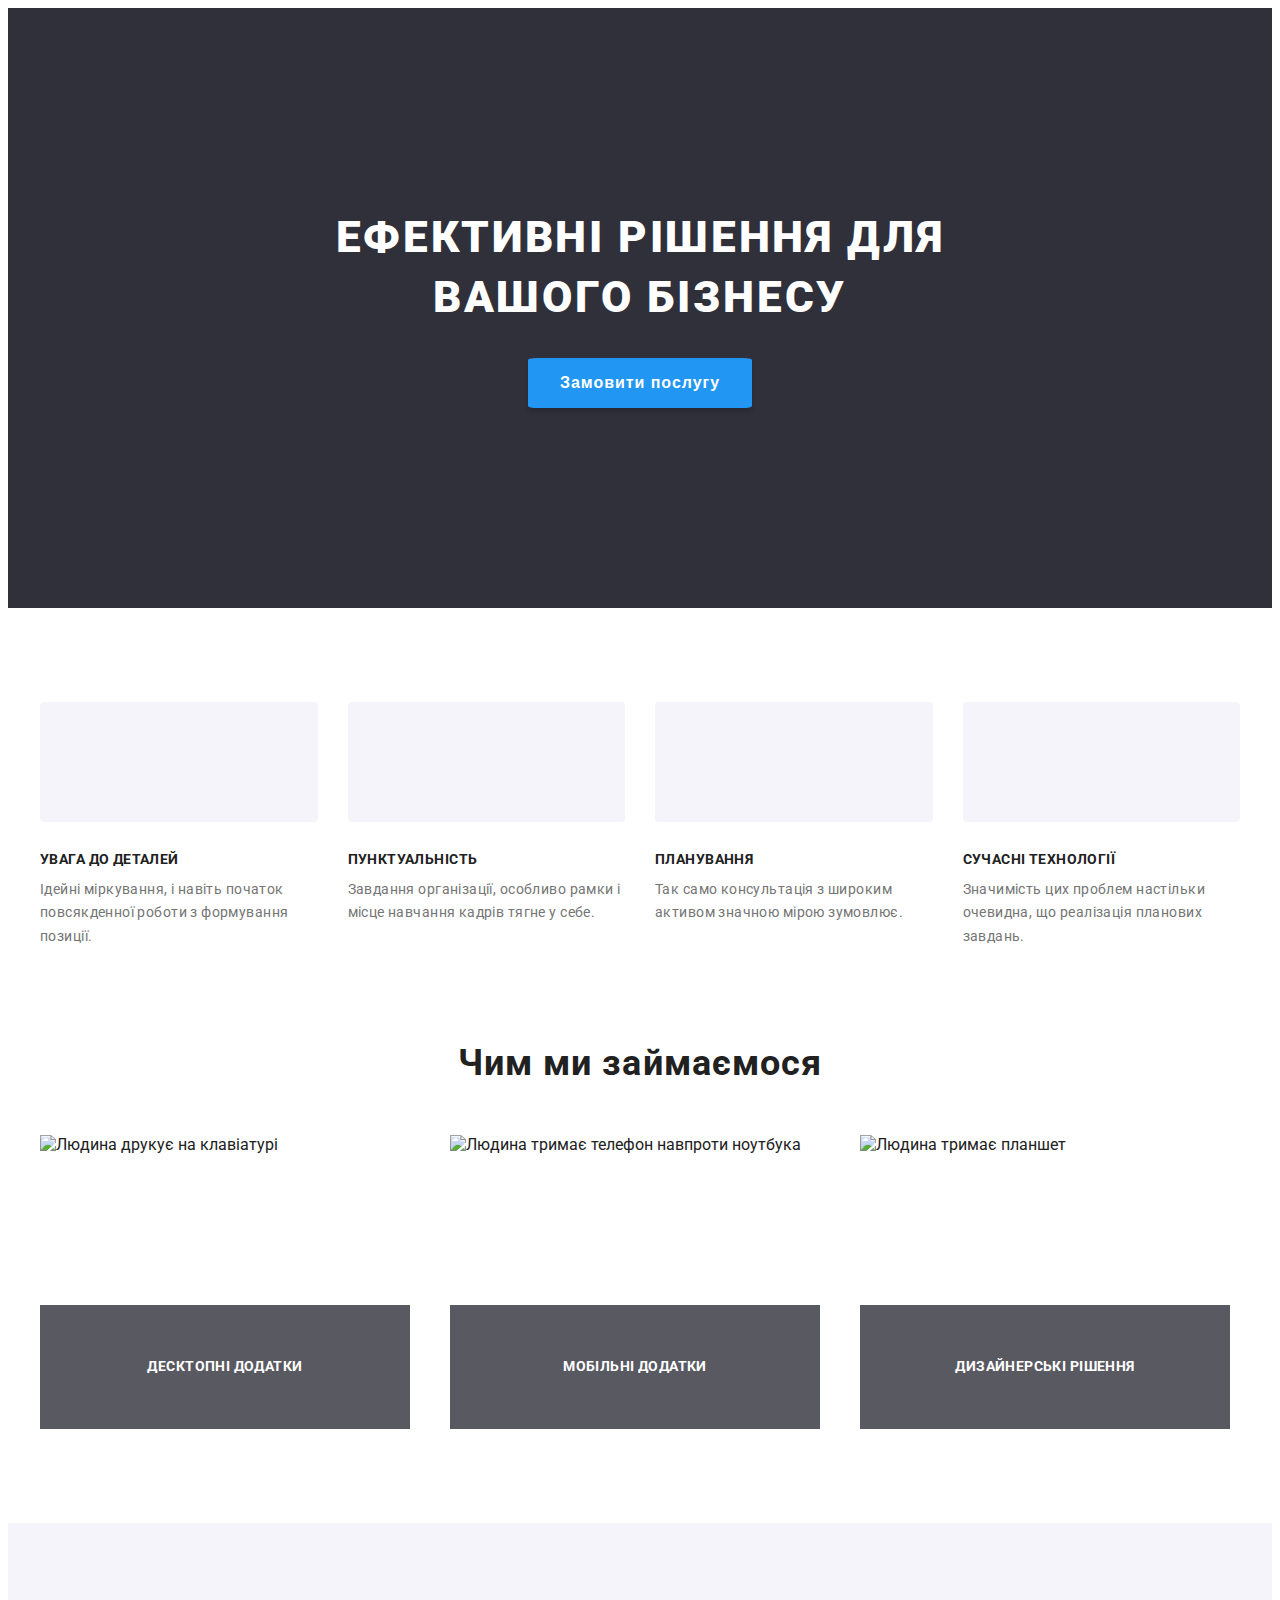
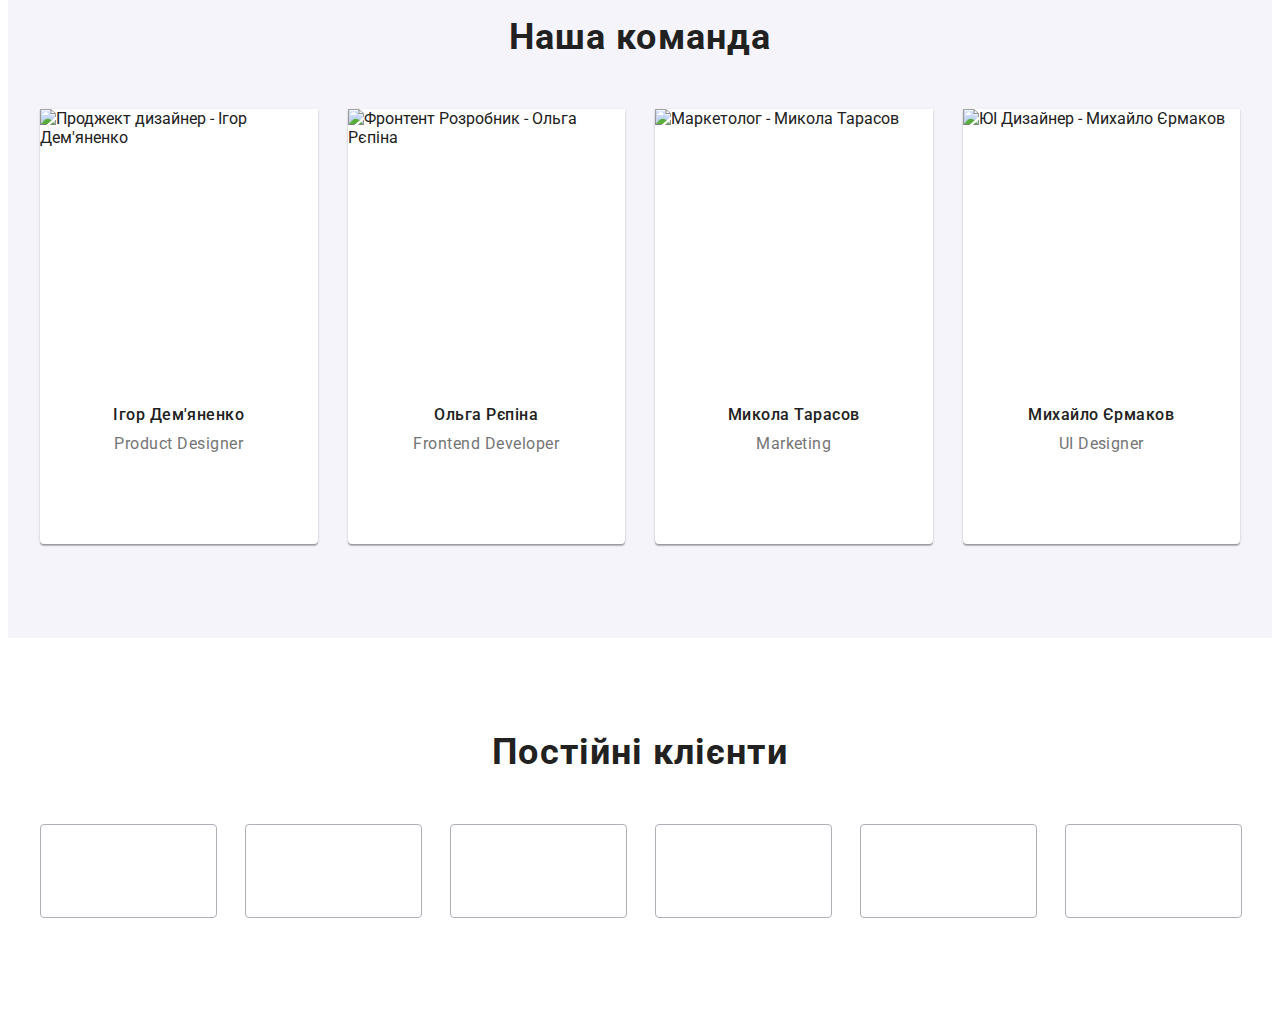
==== index.html @ afdb53a3 "Адаптована головна секція та фонове зображення" ====
<!DOCTYPE html>
<html lang="uk">
  <head>
    <meta charset="UTF-8" />
    <meta http-equiv="X-UA-Compatible" content="IE=edge" />
    <meta name="viewport" content="width=device-width, initial-scale=1.0" />
    <title>WebStudio</title>
    <link
      rel="stylesheet"
      href="https://cdnjs.cloudflare.com/ajax/libs/modern-normalize/1.1.0/modern-normalize.min.css"
      integrity="sha512-wpPYUAdjBVSE4KJnH1VR1HeZfpl1ub8YT/NKx4PuQ5NmX2tKuGu6U/JRp5y+Y8XG2tV+wKQpNHVUX03MfMFn9Q=="
      crossorigin="anonymous"
      referrerpolicy="no-referrer"
    />
    <link rel="preconnect" href="https://fonts.googleapis.com" />
    <link rel="preconnect" href="https://fonts.gstatic.com" crossorigin />
    <link
      href="https://fonts.googleapis.com/css2?family=Raleway:wght@700&family=Roboto:wght@400;500;700;900&display=swap"
      rel="stylesheet"
    />
    <meta name="viewport" content="width=device-width, initial-scale=1.0" />
    <link rel="stylesheet" href="./css/main.min.css" />
  </head>
  <body>
    <!-- <header class="header">
      <div class="container header__container">
        <nav class="navigation">
          <a class="logo navigation__logo link" href="./index.html" lang="en"
            >Web<span lang="en">Studio</span></a
          >
          <ul class="menu list">
            <li class="menu__item">
              <a class="menu__link link menu__link--current" href="./index.html"
                >Студія</a
              >
            </li>
            <li class="menu__item">
              <a class="menu__link link" href="./portfolio.html">Портфоліо</a>
            </li>
            <li class="menu__item">
              <a class="menu__link link" href="#">Контакти</a>
            </li>
          </ul>
        </nav>
        <div class="header__container-contact" style="margin-left: auto">
          <ul class="contact list">
            <li class="contact__item">
              <a class="contact__link link" href="mailto:info@devstudio.com">
                <svg class="contact__icon" width="16" height="12">
                  <use href="./images/symbol-defs.svg#icon-mailto"></use>
                </svg>
                info@devstudio.com</a
              >
            </li>
            <li class="contact__item item">
              <a class="contact__link link" href="tel:+380961111111">
                <svg class="contact__icon" width="10" height="16">
                  <use href="./images/symbol-defs.svg#icon-phone"></use>
                </svg>
                +38 096 111 11 11</a
              >
            </li>
          </ul>
        </div>
      </div>
    </header> -->
    <main>
      <section class="top-section">
        <div class="top-section__container container">
          <h1 class="top-section__title">
            Ефективні рішення для вашого бізнесу
          </h1>
          <button class="top-section__btn btn" type="button" data-modal-open>
            Замовити послугу
          </button>
        </div>
      </section>
      <section class="features section">
        <div class="container features__container">
          <h2 class="features-section__title visually-hidden">Особливості</h2>
          <ul class="features__list list">
            <li class="features__item">
              <div class="features__icon-container">
                <svg class="features__icon" width="70" height="70">
                  <use href="./images/symbol-defs.svg#icon-antenna"></use>
                </svg>
              </div>
              <h3 class="features__title">Увага до деталей</h3>
              <p class="features__text">
                Ідейні міркування, і навіть початок повсякденної роботи з
                формування позиції.
              </p>
            </li>
            <li class="features__item">
              <div class="features__icon-container">
                <svg class="features__icon" width="70" height="70">
                  <use href="./images/symbol-defs.svg#icon-clock"></use>
                </svg>
              </div>
              <h3 class="features__title">Пунктуальність</h3>
              <p class="features__text">
                Завдання організації, особливо рамки і місце навчання кадрів
                тягне у себе.
              </p>
            </li>
            <li class="features__item">
              <div class="features__icon-container">
                <svg class="features__icon" width="70" height="70">
                  <use href="./images/symbol-defs.svg#icon-diagram"></use>
                </svg>
              </div>
              <h3 class="features__title">Планування</h3>
              <p class="features__text">
                Так само консультація з широким активом значною мірою зумовлює.
              </p>
            </li>
            <li class="features__item">
              <div class="features__icon-container">
                <svg class="features__icon" width="70" height="70">
                  <use href="./images/symbol-defs.svg#icon-astronaut"></use>
                </svg>
              </div>
              <h3 class="features__title">Сучасні технології</h3>
              <p class="features__text">
                Значимість цих проблем настільки очевидна, що реалізація
                планових завдань.
              </p>
            </li>
          </ul>
        </div>
      </section>
      <section class="direction section direction--no-top-padding">
        <div class="container direction__container">
          <h2 class="sections-title direction__title">Чим ми займаємося</h2>
          <ul class="direction__list list">
            <li class="direction__item">
              <img
                class="direction__image"
                src="./images/work/keyboard.jpg"
                alt="Людина друкує на клавіатурі"
                width="370"
                height="294"
              />
              <div class="direction__image-container">
                <p class="direction__image-title">Десктопні додатки</p>
              </div>
            </li>
            <li class="direction__item">
              <img
                class="direction__image"
                src="./images/work/phone.jpg"
                alt="Людина тримає телефон навпроти ноутбука"
                width="370"
                height="294"
              />
              <div class="direction__image-container">
                <p class="direction__image-title">Мобільні додатки</p>
              </div>
            </li>
            <li class="direction__item">
              <img
                class="direction__image"
                src="./images/work/tablet.jpg"
                alt="Людина тримає планшет"
                width="370"
                height="294"
              />
              <div class="direction__image-container">
                <p class="direction__image-title">Дизайнерські рішення</p>
              </div>
            </li>
          </ul>
        </div>
      </section>
      <section class="team section">
        <div class="container team__container">
          <h2 class="sections-title team__title">Наша команда</h2>
          <ul class="team__list list">
            <li class="team__item">
              <img
                class="team__image"
                src="./images/out-team/product-designer.jpg"
                alt="Проджект дизайнер - Ігор Дем'яненко"
                width="270"
                height="260"
              />
              <div class="team-contant">
                <h3 class="team-contant__title">Ігор Дем'яненко</h3>
                <p class="team-contant__text">
                  <span lang="en">Product Designer</span>
                </p>
                <div class="social">
                  <ul class="social__list">
                    <li class="social__item">
                      <a class="social__link social__link--fill-white" href="">
                        <svg class="social__icon" width="20" height="20">
                          <use
                            href="./images/symbol-defs.svg#icon-instagram"
                          ></use>
                        </svg>
                      </a>
                    </li>
                    <li class="social__item">
                      <a class="social__link social__link--fill-white" href="">
                        <svg class="social__icon" width="20" height="20">
                          <use
                            href="./images/symbol-defs.svg#icon-twitter"
                          ></use>
                        </svg>
                      </a>
                    </li>
                    <li class="social__item">
                      <a class="social__link social__link--fill-white" href="">
                        <svg class="social__icon" width="20" height="20">
                          <use
                            href="./images/symbol-defs.svg#icon-facebook"
                          ></use>
                        </svg>
                      </a>
                    </li>
                    <li class="social__item">
                      <a class="social__link social__link--fill-white" href="">
                        <svg class="social__icon" width="20" height="20">
                          <use
                            href="./images/symbol-defs.svg#icon-linkedin"
                          ></use>
                        </svg>
                      </a>
                    </li>
                  </ul>
                </div>
              </div>
            </li>
            <li class="team__item">
              <img
                class="team__image"
                src="./images/out-team/frontend-developer.jpg"
                alt="Фронтент Розробник - Ольга Рєпіна"
                width="270"
                height="260"
              />
              <div class="team-contant">
                <h3 class="team-contant__title">Ольга Рєпіна</h3>
                <p class="team-contant__text">
                  <span lang="en">Frontend Developer</span>
                </p>
                <div class="social">
                  <ul class="social__list">
                    <li class="social__item">
                      <a class="social__link social__link--fill-white" href="">
                        <svg class="social__icon" width="20" height="20">
                          <use
                            href="./images/symbol-defs.svg#icon-instagram"
                          ></use>
                        </svg>
                      </a>
                    </li>
                    <li class="social__item">
                      <a class="social__link social__link--fill-white" href="">
                        <svg class="social__icon" width="20" height="20">
                          <use
                            href="./images/symbol-defs.svg#icon-twitter"
                          ></use>
                        </svg>
                      </a>
                    </li>
                    <li class="social__item">
                      <a class="social__link social__link--fill-white" href="">
                        <svg class="social__icon" width="20" height="20">
                          <use
                            href="./images/symbol-defs.svg#icon-facebook"
                          ></use>
                        </svg>
                      </a>
                    </li>
                    <li class="social__item">
                      <a class="social__link social__link--fill-white" href="">
                        <svg class="social__icon" width="20" height="20">
                          <use
                            href="./images/symbol-defs.svg#icon-linkedin"
                          ></use>
                        </svg>
                      </a>
                    </li>
                  </ul>
                </div>
              </div>
            </li>
            <li class="team__item">
              <img
                class="team__image"
                src="./images/out-team/marketing.jpg"
                alt="Маркетолог - Микола Тарасов"
                width="270"
                height="260"
              />
              <div class="team-contant">
                <h3 class="team-contant__title">Микола Тарасов</h3>
                <p class="team-contant__text">
                  <span lang="en">Marketing</span>
                </p>
                <div class="social">
                  <ul class="social__list">
                    <li class="social__item">
                      <a class="social__link social__link--fill-white" href="">
                        <svg class="social__icon" width="20" height="20">
                          <use
                            href="./images/symbol-defs.svg#icon-instagram"
                          ></use>
                        </svg>
                      </a>
                    </li>
                    <li class="social__item">
                      <a class="social__link social__link--fill-white" href="">
                        <svg class="social__icon" width="20" height="20">
                          <use
                            href="./images/symbol-defs.svg#icon-twitter"
                          ></use>
                        </svg>
                      </a>
                    </li>
                    <li class="social__item">
                      <a class="social__link social__link--fill-white" href="">
                        <svg class="social__icon" width="20" height="20">
                          <use
                            href="./images/symbol-defs.svg#icon-facebook"
                          ></use>
                        </svg>
                      </a>
                    </li>
                    <li class="social__item">
                      <a class="social__link social__link--fill-white" href="">
                        <svg class="social__icon" width="20" height="20">
                          <use
                            href="./images/symbol-defs.svg#icon-linkedin"
                          ></use>
                        </svg>
                      </a>
                    </li>
                  </ul>
                </div>
              </div>
            </li>
            <li class="team__item">
              <img
                class="team__image"
                src="./images/out-team/ui-designer.jpg"
                alt="ЮІ Дизайнер - Михайло Єрмаков"
                width="270"
                height="260"
              />
              <div class="team-contant">
                <h3 class="team-contant__title">Михайло Єрмаков</h3>
                <p class="team-contant__text">
                  <span lang="en">UI Designer</span>
                </p>
                <div class="social">
                  <ul class="social__list">
                    <li class="social__item">
                      <a class="social__link social__link--fill-white" href="">
                        <svg class="social__icon" width="20" height="20">
                          <use
                            href="./images/symbol-defs.svg#icon-instagram"
                          ></use>
                        </svg>
                      </a>
                    </li>
                    <li class="social__item">
                      <a class="social__link social__link--fill-white" href="">
                        <svg class="social__icon" width="20" height="20">
                          <use
                            href="./images/symbol-defs.svg#icon-twitter"
                          ></use>
                        </svg>
                      </a>
                    </li>
                    <li class="social__item">
                      <a class="social__link social__link--fill-white" href="">
                        <svg class="social__icon" width="20" height="20">
                          <use
                            href="./images/symbol-defs.svg#icon-facebook"
                          ></use>
                        </svg>
                      </a>
                    </li>
                    <li class="social__item">
                      <a class="social__link social__link--fill-white" href="">
                        <svg class="social__icon" width="20" height="20">
                          <use
                            href="./images/symbol-defs.svg#icon-linkedin"
                          ></use>
                        </svg>
                      </a>
                    </li>
                  </ul>
                </div>
              </div>
            </li>
          </ul>
        </div>
      </section>
      <section class="clients section">
        <div class="container clients__container">
          <h2 class="sections-title clients__title">Постійні клієнти</h2>
          <ul class="clients__list">
            <li class="clients__item">
              <a class="clients__link" href="">
                <svg class="clients__icon" width="106" height="60">
                  <use href="./images/symbol-defs.svg#icon-client-1"></use>
                </svg>
              </a>
            </li>
            <li class="clients__item">
              <a class="clients__link" href="">
                <svg class="clients__icon" width="106" height="60">
                  <use href="./images/symbol-defs.svg#icon-client-2"></use>
                </svg>
              </a>
            </li>
            <li class="clients__item">
              <a class="clients__link" href="">
                <svg class="clients__icon" width="106" height="60">
                  <use href="./images/symbol-defs.svg#icon-client-3"></use>
                </svg>
              </a>
            </li>
            <li class="clients__item">
              <a class="clients__link" href="">
                <svg class="clients__icon" width="106" height="60">
                  <use href="./images/symbol-defs.svg#icon-client-4"></use>
                </svg>
              </a>
            </li>
            <li class="clients__item">
              <a class="clients__link" href="">
                <svg class="clients__icon" width="106" height="60">
                  <use href="./images/symbol-defs.svg#icon-client-5"></use>
                </svg>
              </a>
            </li>
            <li class="clients__item">
              <a class="clients__link" href="">
                <svg class="clients__icon" width="106" height="60">
                  <use href="./images/symbol-defs.svg#icon-client-6"></use>
                </svg>
              </a>
            </li>
          </ul>
        </div>
      </section>
    </main>
    <!-- <footer class="footer">
      <div class="container footer__container">
        <div class="address-container">
          <a class="logo footer__logo link" href="./index.html" lang="en"
            >Web<span lang="en">Studio</span></a
          >
          <address class="address">
            <ul class="address__list list">
              <li class="address__item">
                <a
                  class="address__link address__link--white link"
                  href="https://goo.gl/maps/SXXD5D3ic1gdtgaX6"
                  rel="noopener noreferrer "
                  >м. Київ, пр-т Лесі Українки, 26</a
                >
              </li>
              <li class="address__item">
                <a
                  class="address__link address__link--grey link"
                  href="mailto:info@devstudio.com"
                  >info@example.com</a
                >
              </li>
              <li class="address__item">
                <a
                  class="address__link address__link--grey link"
                  href="tel:+380991111111"
                  >+38 099 111 11 11</a
                >
              </li>
            </ul>
          </address>
        </div>
        <div class="social">
          <h3 class="social__title">приєднуйтесь</h3>
          <ul class="social__list">
            <li class="social__item">
              <a class="social__link social__link--bgcolor-grey" href="">
                <svg class="social__icon" width="20" height="20">
                  <use href="./images/symbol-defs.svg#icon-instagram"></use>
                </svg>
              </a>
            </li>
            <li class="social__item">
              <a class="social__link social__link--bgcolor-grey" href="">
                <svg class="social__icon" width="20" height="20">
                  <use href="./images/symbol-defs.svg#icon-twitter"></use>
                </svg>
              </a>
            </li>
            <li class="social__item">
              <a class="social__link social__link--bgcolor-grey" href="">
                <svg class="social__icon" width="20" height="20">
                  <use href="./images/symbol-defs.svg#icon-facebook"></use>
                </svg>
              </a>
            </li>
            <li class="social__item">
              <a class="social__link social__link--bgcolor-grey" href="">
                <svg class="social__icon" width="20" height="20">
                  <use href="./images/symbol-defs.svg#icon-linkedin"></use>
                </svg>
              </a>
            </li>
          </ul>
        </div>
        <div class="input" style="margin-left: auto">
          <form class="footer-form input__form">
            <label for="mailing" class="footer-form__title"
              >Підпишіться на розсилку
            </label>
            <div class="footer-form__input-container">
              <input
                type="email"
                class="footer-form__input"
                name="E-mail"
                id="mailing"
                placeholder="E-mail"
              />
              <button type="submit" class="btn btn-send">
                Підписатися
                <svg class="footer-form__input-btn-icon" width="24" height="24">
                  <use href="./images/symbol-defs.svg#icon-send"></use>
                </svg>
              </button>
            </div>
          </form>
        </div>
      </div>
    </footer> -->
    <div class="backdrop is-hidden" data-modal>
      <div class="modal">
        <button type="button" class="modal__btn" data-modal-close>
          <svg class="modal__btn-icon" width="11" height="11">
            <use href="./images/symbol-defs.svg#icon-close"></use>
          </svg>
        </button>
        <h2 class="modal__title">Залиште свої дані, ми вам передзвонимо</h2>
        <form class="modal__form">
          <div class="modal__container">
            <div class="field">
              <label for="name" class="field__title">Ім'я</label>
              <div class="field__input-wrap">
                <input
                  type="text"
                  name="name"
                  id="name"
                  class="field__input field__input--text"
                  required
                />
                <svg class="field__icon" width="18" height="18">
                  <use href="./images/symbol-defs.svg#icon-person"></use>
                </svg>
              </div>
            </div>
            <div class="field">
              <label for="number" class="field__title">Телефон</label>
              <div class="field__input-wrap">
                <input
                  type="tel"
                  name="number"
                  id="number"
                  class="field__input field__input--text"
                  required
                />
                <svg class="field__icon" width="18" height="18">
                  <use href="./images/symbol-defs.svg#icon-tel"></use>
                </svg>
              </div>
            </div>
            <div class="field">
              <label for="mail" class="field__title">Пошта</label>
              <div class="field__input-wrap">
                <input
                  type="email"
                  name="mail"
                  id="mail"
                  class="field__input field__input--text"
                />
                <svg class="field__icon" width="18" height="18">
                  <use href="./images/symbol-defs.svg#icon-email"></use>
                </svg>
              </div>
            </div>
            <div class="field-comment">
              <label for="comment" class="field__title">Коментар</label>
              <textarea
                class="field__input field__input--comment"
                name="comment"
                id="comment"
                placeholder="Введіть текст"
              ></textarea>
            </div>
          </div>
          <div class="checkbox">
            <input
              type="checkbox"
              class="input-check visually-hidden"
              id="check"
              name="check"
              value="true"
            />
            <!-- <div class="icon-border">
              <svg class="icon-checkbox" width="16" height="15">
                <use href="./images/symbol-defs.svg#icon-check"></use>
              </svg>
            </div> -->

            <label for="check" class="checkbox__text">
              <span>
                <svg class="checkbox__icon" width="16" height="15">
                  <use href="./images/symbol-defs.svg#icon-check"></use>
                </svg> </span
              >Погоджуюся з розсилкою та приймаю
            </label>
            <a class="checkbox__link">Умови договору</a>
          </div>
          <button type="submit" class="btn btn-send">Відправити</button>
        </form>
      </div>
    </div>
    <script src="./js/modal.js"></script>
  </body>
</html>
---- css/main.min.css ----
:root{--main-font-family: "Roboto", sans-serif;--second-font-family: "Raleway", sans-serif;--main-color-text: #212121;--second-maim-color-text: #757575;--accent-color: #2196f3;--second-background-color: #2f303a;--background-image: #eeeeee;--another-background-color: #f5f4fa;--black-color: #000000;--white-color: #ffffff;--btn-active: #188ce8;--main-font-weight: 400;--second-font-weight: 700;--image-gap: 30px;--bg-gradient: linear-gradient(rgba(47, 48, 58, 0.4), rgba(47, 48, 58, 0.4))}.visually-hidden{position:absolute;width:1px;height:1px;margin:-1px;border:0;padding:0;white-space:nowrap;-webkit-clip-path:inset(100%);clip-path:inset(100%);clip:rect(0 0 0 0);overflow:hidden}p,h1,h2,h3,h4,h5,h6{margin:0}ol,ul{list-style:none;padding-left:0;margin:0}button{cursor:pointer}address{font-style:normal}img{display:block;max-width:100%;height:auto}a{color:currentColor;text-decoration:none}body{font-family:var(--main-font-family);font-weight:var(--main-font-weight);font-style:normal;color:var(--main-color-text);background-color:var(--white-color)}.link{text-decoration:none;transition-property:color;transition-duration:250ms;transition-timing-function:cubic-bezier(0.4, 0, 0.2, 1)}.link:focus,.link:hover{color:var(--accent-color)}.link.current{color:var(--accent-color)}.container{width:100%;margin:0 auto;padding-right:15px;padding-left:15px}@media screen and (min-width: 480px){.container{width:480px}}@media screen and (min-width: 768px){.container{width:768px}}@media screen and (min-width: 1200px){.container{width:1200px}}.btn{border:0;border-radius:4%}.section{padding-top:60px;padding-bottom:60px}@media screen and (min-width: 1200px){.section{padding-top:94px;padding-bottom:94px}}.direction--no-top-padding{padding-top:0}.top-section{background-color:var(--second-background-color);padding-top:200px;padding-bottom:200px;background-image:var(--bg-gradient),url(../images/top-bg-mob.jpg);background-repeat:no-repeat;background-position:center;background-size:cover}@media(min-device-pixel-ratio: 2),(-webkit-min-device-pixel-ratio: 2),(min-resolution: 192dpi),(min-resolution: 2dppx){.top-section{background-image:var(--bg-gradient),url(../images/top-bg-mob-2x.jpg)}}@media screen and (min-width: 768px){.top-section{background-image:var(--bg-gradient),url(../images/top-bg-tab.jpg)}}@media screen and (min-width: 768px)and (min-device-pixel-ratio: 2),screen and (min-width: 768px)and (-webkit-min-device-pixel-ratio: 2),screen and (min-width: 768px)and (min-resolution: 192dpi),screen and (min-width: 768px)and (min-resolution: 2dppx){.top-section{background-image:var(--bg-gradient),url(../images/top-bg-tab-2x.jpg)}}@media screen and (min-width: 1200px){.top-section{background-image:var(--bg-gradient),url(../images/top-bg.jpg)}}@media screen and (min-width: 1200px)and (min-device-pixel-ratio: 2),screen and (min-width: 1200px)and (-webkit-min-device-pixel-ratio: 2),screen and (min-width: 1200px)and (min-resolution: 192dpi),screen and (min-width: 1200px)and (min-resolution: 2dppx){.top-section{background-image:var(--bg-gradient),url(../images/top-bg-2x.jpg)}}.logo{font-family:var(--second-font-family);font-weight:var(--second-font-weight);font-size:26px;line-height:1.19;letter-spacing:.03em;color:var(--accent-color);margin-right:93px;padding-top:24px;padding-bottom:24px}.sections-title{font-weight:var(--second-font-weight);font-size:28px;line-height:1.17;letter-spacing:.03em;text-align:center;color:var(--main-color-text);margin-bottom:50px}@media screen and (min-width: 1200px){.sections-title{font-weight:var(--second-font-weight);font-size:36px;line-height:1.16;letter-spacing:.03em}}.backdrop{position:fixed;top:0;width:100%;height:100%;background-color:rgba(0,0,0,.2)}.modal{position:absolute;width:528px;min-height:581px;background:#fff;box-shadow:0px 1px 3px rgba(0,0,0,.12),0px 1px 1px rgba(0,0,0,.14),0px 2px 1px rgba(0,0,0,.2);border-radius:4px;top:50%;left:50%;justify-content:center;transform:translate(-50%, -50%) scale(1);transition-property:transform;transition-duration:250ms;transition-timing-function:cubic-bezier(0.4, 0, 0.2, 1);padding:40px}.backdrop.is-hidden .modal{transform:translate(-50%, -50%) scale(0)}.is-hidden{opacity:0;visibility:hidden;pointer-events:none}.modal__btn{width:30px;height:30px;background-color:rgba(0,0,0,0);border:1px solid rgba(0,0,0,.1);border-radius:50%;position:absolute;right:8px;top:8px;display:flex;align-items:center;justify-content:center;padding:0;transition-property:background-color;transition-duration:250ms;transition-timing-function:cubic-bezier(0.4, 0, 0.2, 1)}.modal__btn:hover,.modal__btn:focus{fill:var(--accent-color)}.modal__title{font-weight:var(--second-font-weight);font-size:20px;line-height:1.15;letter-spacing:.03em;text-align:center;margin-bottom:12px}.modal__container{margin-bottom:20px}.field{margin-bottom:10px}.field__title{font-weight:inherit;font-size:12px;line-height:1.16;letter-spacing:.01em;color:var(--second-maim-color-text);margin-bottom:4px;display:block}.field__input{width:100%;border:1px solid rgba(33,33,33,.2);border-radius:4px;font-weight:inherit;font-size:12px;line-height:1.16;letter-spacing:.01em;color:var(--main-color-text);outline:rgba(0,0,0,0);cursor:pointer;transition-property:border;transition-duration:250ms;transition-timing-function:cubic-bezier(0.4, 0, 0.2, 1)}.field__input:focus{border:1px solid var(--accent-color)}.field__input--text{height:40px;padding-left:42px;padding-right:16px}.field__input--comment{height:120px;padding:16px;resize:none}.field__input--comment::-moz-placeholder{font-weight:inherit;font-size:12px;line-height:1.16;letter-spacing:.01em;color:rgba(117,117,117,.5)}.field__input--comment:-ms-input-placeholder{font-weight:inherit;font-size:12px;line-height:1.16;letter-spacing:.01em;color:rgba(117,117,117,.5)}.field__input--comment::placeholder{font-weight:inherit;font-size:12px;line-height:1.16;letter-spacing:.01em;color:rgba(117,117,117,.5)}.field__input-wrap{position:relative}.field__input-wrap:focus{border:1px solid var(--accent-color);fill:var(--accent-color)}.field__icon{position:absolute;top:50%;transform:translateY(-50%);left:12px;transition-property:fill;transition-duration:250ms;transition-timing-function:cubic-bezier(0.4, 0, 0.2, 1)}.field__input:focus+.field__icon{fill:var(--accent-color)}.checkbox{text-align:center;justify-content:center;margin-bottom:30px;display:flex;align-items:center;justify-content:center}.checkbox__text{font-weight:inherit;font-size:14px;line-height:1.71;letter-spacing:.03em;color:var(--second-maim-color-text);margin-right:4px;display:flex;align-items:center;justify-content:center}.checkbox__text span{width:16px;height:15px;border:2px solid var(--main-color-text);border-radius:8%;align-items:center;justify-content:center;display:flex;fill:rgba(0,0,0,0);margin-right:5px}.input-check:checked+.checkbox__text span{background:var(--accent-color);border:rgba(0,0,0,0);fill:var(--white-color)}.checkbox__link{font-weight:inherit;font-size:14px;line-height:1.71;letter-spacing:.03em;color:var(--accent-color);text-decoration:underline;cursor:pointer}.btn-send{margin-left:auto;margin-right:auto}.social__list{display:flex;flex-wrap:wrap;gap:10px;align-items:center;justify-content:center}.social__item{width:44px;height:44px}.social__link{width:100%;height:100%;border-radius:50%;display:flex;align-items:center;justify-content:center;transition-duration:250ms;transition-timing-function:cubic-bezier(0.4, 0, 0.2, 1)}.social__link:hover,.social__link:focus{background-color:var(--accent-color)}.social__link--fill-white{fill:#afb1b8;transition-property:background-color,fill}.social__link--fill-white:hover,.social__link--fill-white:focus{fill:var(--white-color)}.social__link--bgcolor-grey{background:rgba(255,255,255,.1);fill:var(--white-color);transition-property:background-color}.header{border-bottom:1px solid #ececec}.header__container{display:flex;align-items:center}.header .logo span{color:var(--black-color)}.navigation{display:flex}.menu{display:flex;align-items:center;gap:50px}.menu__link{position:relative;padding-top:32px;padding-bottom:32px;font-family:var(--main-font-family);font-weight:500;font-size:14px;line-height:1.14;letter-spacing:.02em;color:var(--main-color-text);display:block}.menu__link--current::after{content:"";position:absolute;bottom:0;left:0;display:block;width:100%;height:4px;background:var(--accent-color);border-radius:2px;bottom:-1px}.contact{display:flex;margin-left:auto;gap:30px;align-items:center;justify-content:center}.contact__link{padding-top:32px;padding-bottom:32px;color:var(--second-maim-color-text);font-weight:500;font-size:14px;line-height:1.14;letter-spacing:.02em;display:flex;align-items:center}.contact__icon{fill:currentColor;margin-right:10px}.top-section__title{font-weight:900;font-size:20px;line-height:1.61;letter-spacing:.06em;text-transform:uppercase;color:var(--white-color);width:290px;margin-bottom:30px;text-align:center;margin-left:auto;margin-right:auto}@media screen and (min-width: 480px){.top-section__title{font-weight:900;font-size:26px;line-height:1.61;letter-spacing:.06em;width:360px}}@media screen and (min-width: 1200px){.top-section__title{font-weight:900;font-size:44px;line-height:1.36;letter-spacing:.06em;width:696px}}.top-section__btn{background:var(--accent-color);box-shadow:0px 4px 4px rgba(0,0,0,.15);color:var(--white-color);font-weight:var(--second-font-weight);font-size:16px;line-height:1.87;letter-spacing:.06em;min-width:200px;display:flex;text-align:center;padding:10px 32px;align-items:center;margin-left:auto;margin-right:auto;transition-property:background-color;transition-duration:250ms;transition-timing-function:cubic-bezier(0.4, 0, 0.2, 1)}.top-section__btn:focus,.top-section__btn:hover{background-color:var(--btn-active)}@media screen and (min-width: 1200px){.top-section__btn{min-width:216px}}.features__list{display:flex;flex-wrap:wrap;gap:30px}.features__item{width:100%}@media screen and (min-width: 768px){.features__item{width:calc((100% - 30px)/2)}}@media screen and (min-width: 1200px){.features__item{width:calc((100% - 90px)/4)}}.features__title{font-weight:var(--second-font-weight);font-size:14px;line-height:1.14;letter-spacing:.03em;text-transform:uppercase;color:var(--main-color-text);margin-bottom:10px;text-align:center}@media screen and (min-width: 768px){.features__title{text-align:left}}@media screen and (min-width: 1200px){.features__title{text-align:left}}.features__text{font-weight:inherit;font-size:14px;line-height:1.71;letter-spacing:.03em;color:var(--second-maim-color-text)}.features__icon-container{width:100%;height:120px;border-radius:4px;background:var(--another-background-color);margin-bottom:30px;display:flex;align-items:center;justify-content:center}@media screen and (max-width: 1199px){.direction{position:absolute;width:1px;height:1px;margin:-1px;border:0;padding:0;white-space:nowrap;-webkit-clip-path:inset(100%);clip-path:inset(100%);clip:rect(0 0 0 0);overflow:hidden}}.direction__list{padding:0;margin:0;display:flex;margin-left:calc(-1*var(--image-gap));margin-top:calc(-1*var(--image-gap))}.direction__item{position:relative;flex-basis:calc(33.3333333333% - var(--image-gap));margin-left:var(--image-gap);margin-top:var(--image-gap)}.direction__image-container{display:flex;align-items:center;justify-content:center;position:absolute;bottom:0;left:0;width:370px;height:70px;background:rgba(47,48,58,.8);padding-top:27px;padding-bottom:27px}.direction__image-title{font-weight:var(--second-font-weight);font-size:14px;line-height:1.14;letter-spacing:.03em;align-items:center;text-transform:uppercase;color:#fff}.team{background-color:var(--another-background-color)}.team__list{padding:0;margin:0;display:flex;flex-wrap:wrap;gap:30px}.team__item{background-color:var(--white-color);box-shadow:0px 1px 3px rgba(0,0,0,.12),0px 1px 1px rgba(0,0,0,.14),0px 2px 1px rgba(0,0,0,.2);border-radius:0px 0px 4px 4px;width:100%}@media screen and (min-width: 768px){.team__item{width:calc((100% - 30px)/2)}}@media screen and (min-width: 1200px){.team__item{width:calc((100% - 90px)/4)}}.team__image{width:100%}.team-contant{padding-top:30px;padding-bottom:30px}.team-contant__title{font-weight:500;font-size:16px;line-height:1.18;letter-spacing:.03em;text-align:center;color:var(--main-color-text);margin-bottom:10px}.team-contant__text{font-weight:var(--main-font-weight);font-size:16px;line-height:1.18;letter-spacing:.03em;text-align:center;color:var(--second-maim-color-text);margin-bottom:16px}.team .social{margin-left:auto;margin-right:auto}.client>.sections-title{margin-bottom:50px}.clients__list{flex-wrap:wrap;gap:30px;display:flex;align-items:center;justify-content:center}.clients__item{width:100%;height:92px}@media screen and (min-width: 480px){.clients__item{width:calc((100% - 30px)/2)}}@media screen and (min-width: 768px){.clients__item{width:calc((100% - 60px)/3)}}@media screen and (min-width: 1200px){.clients__item{width:calc((100% - 150px)/6)}}.clients__link{width:100%;height:100%;border:1px solid #afb1b8;border-radius:4px;display:flex;align-items:center;justify-content:center;fill:#afb1b8;transition-property:border,fill;transition-duration:250ms;transition-timing-function:cubic-bezier(0.4, 0, 0.2, 1)}.clients__link:hover,.clients__link:focus{border:1px solid #2196f3;fill:#2196f3}.footer{background:var(--second-background-color);padding-top:60px;padding-bottom:60px;display:flex;flex-wrap:wrap;align-items:baseline}.footer__container{display:flex;flex-wrap:wrap;align-items:baseline}.footer .logo span{color:var(--white-color)}.address-container{margin-right:70px;width:231px}.address__list{margin-top:20px}.address__item:not(:last-child){margin-bottom:9px}.address__link{font-weight:inherit;font-size:14px;line-height:1.71;letter-spacing:.03em}.address__link--white{color:var(--white-color)}.address__link--grey{color:rgba(255,255,255,.6)}.social__title{font-weight:var(--second-font-weight);font-size:14px;line-height:1.14;letter-spacing:.03em;text-transform:uppercase;color:var(--white-color);margin-bottom:20px}.footer-form__input-container{display:flex;margin-top:20px}.footer-form__title{font-weight:var(--second-font-weight);font-size:14px;line-height:1.14;letter-spacing:.03em;text-transform:uppercase;color:var(--white-color)}.footer-form__input{width:358px;height:50px;outline:none;border:1px solid rgba(255,255,255,.3);filter:drop-shadow(0px 4px 4px rgba(0, 0, 0, 0.15));border-radius:4px;background-color:inherit;padding-left:16px;padding-right:16px;margin-right:12px;font-weight:inherit;font-size:16px;line-height:1.25;letter-spacing:.03em;color:var(--white-color)}.footer-form__input::-moz-placeholder{font-weight:inherit;font-size:16px;line-height:1.25;letter-spacing:.03em;color:rgba(255,255,255,.6)}.footer-form__input:-ms-input-placeholder{font-weight:inherit;font-size:16px;line-height:1.25;letter-spacing:.03em;color:rgba(255,255,255,.6)}.footer-form__input::placeholder{font-weight:inherit;font-size:16px;line-height:1.25;letter-spacing:.03em;color:rgba(255,255,255,.6)}.btn-send{background:var(--accent-color);box-shadow:0px 4px 4px rgba(0,0,0,.15);color:var(--white-color);fill:var(--white-color);font-weight:var(--second-font-weight);font-size:16px;line-height:1.87;letter-spacing:.06em;min-width:200px;height:50px;outline:none;transition-property:background-color;transition-duration:250ms;transition-timing-function:cubic-bezier(0.4, 0, 0.2, 1);display:flex;align-items:center;justify-content:center}.btn-send:focus,.btn-send:hover{background-color:var(--btn-active)}.footer-form__input-btn-icon{margin-left:10px}.buttons__list{margin-bottom:40px;display:flex;flex-wrap:wrap;gap:8px}@media screen and (min-width: 768px){.buttons__list{justify-content:center;margin-bottom:30px}}@media screen and (min-width: 1200px){.buttons__list{justify-content:center;margin-bottom:50px}}.buttons__btn{background-color:var(--another-background-color);color:inherit;font-family:var(--main-font-family);font-weight:500;font-size:16px;line-height:1.6;letter-spacing:.03em;padding:6px 22px;transition-property:background-color,color;transition-duration:250ms;transition-timing-function:cubic-bezier(0.4, 0, 0.2, 1)}.buttons__btn:focus,.buttons__btn:hover{background-color:var(--accent-color);color:var(--white-color)}.buttons__btn--first{padding:6px 25px}.project__list{display:flex;flex-wrap:wrap;gap:30px}.project__item{width:100%}@media screen and (min-width: 768px){.project__item{width:calc((100% - 30px)/2)}}@media screen and (min-width: 1200px){.project__item{width:calc((100% - 60px)/3)}}.cover-container__image{width:100%}.portfolio-contant{border:1px solid #eee;padding:20px 24px;width:100%}.portfolio-contant__title{font-family:var(--main-font-family);font-weight:var(--second-font-weight);font-size:14px;line-height:2;letter-spacing:.06em;margin-bottom:4px}@media screen and (min-width: 480px){.portfolio-contant__title{font-weight:var(--second-font-weight);font-size:17px;line-height:2;letter-spacing:.06em}}@media screen and (min-width: 1200px){.portfolio-contant__title{font-weight:var(--second-font-weight);font-size:18px;line-height:2;letter-spacing:.06em}}.portfolio-contant__text{font-family:var(--main-font-family);font-weight:inherit;font-size:13px;line-height:1.87;letter-spacing:.03em;color:var(--second-maim-color-text)}@media screen and (min-width: 480px){.portfolio-contant__text{font-weight:inherit;font-size:16px;line-height:1.87;letter-spacing:.03em}}@media screen and (min-width: 1200px){.portfolio-contant__text{font-weight:inherit;font-size:16px;line-height:1.87;letter-spacing:.03em}}.project__link{display:block;transition-property:box-shadow;transition-duration:250ms;transition-timing-function:cubic-bezier(0.4, 0, 0.2, 1)}.project__link:focus,.project__link:hover{box-shadow:0px 1px 1px rgba(0,0,0,.12),0px 4px 4px rgba(0,0,0,.06),1px 4px 6px rgba(0,0,0,.16)}.cover-container{position:relative;overflow:hidden}.cover-container__text{position:absolute;top:0;left:0;width:100%;height:100%;background:rgba(33,150,243,.9);font-weight:inherit;font-size:18px;line-height:1.5;letter-spacing:.03em;color:var(--white-color);padding:63px 24px;transform:translateY(100%);transition-property:transform;transition-duration:250ms;transition-timing-function:cubic-bezier(0.4, 0, 0.2, 1)}.project__link:focus .cover-container__text,.project__link:hover .cover-container__text{transform:translateY(0)}/*# sourceMappingURL=main.min.css.map */
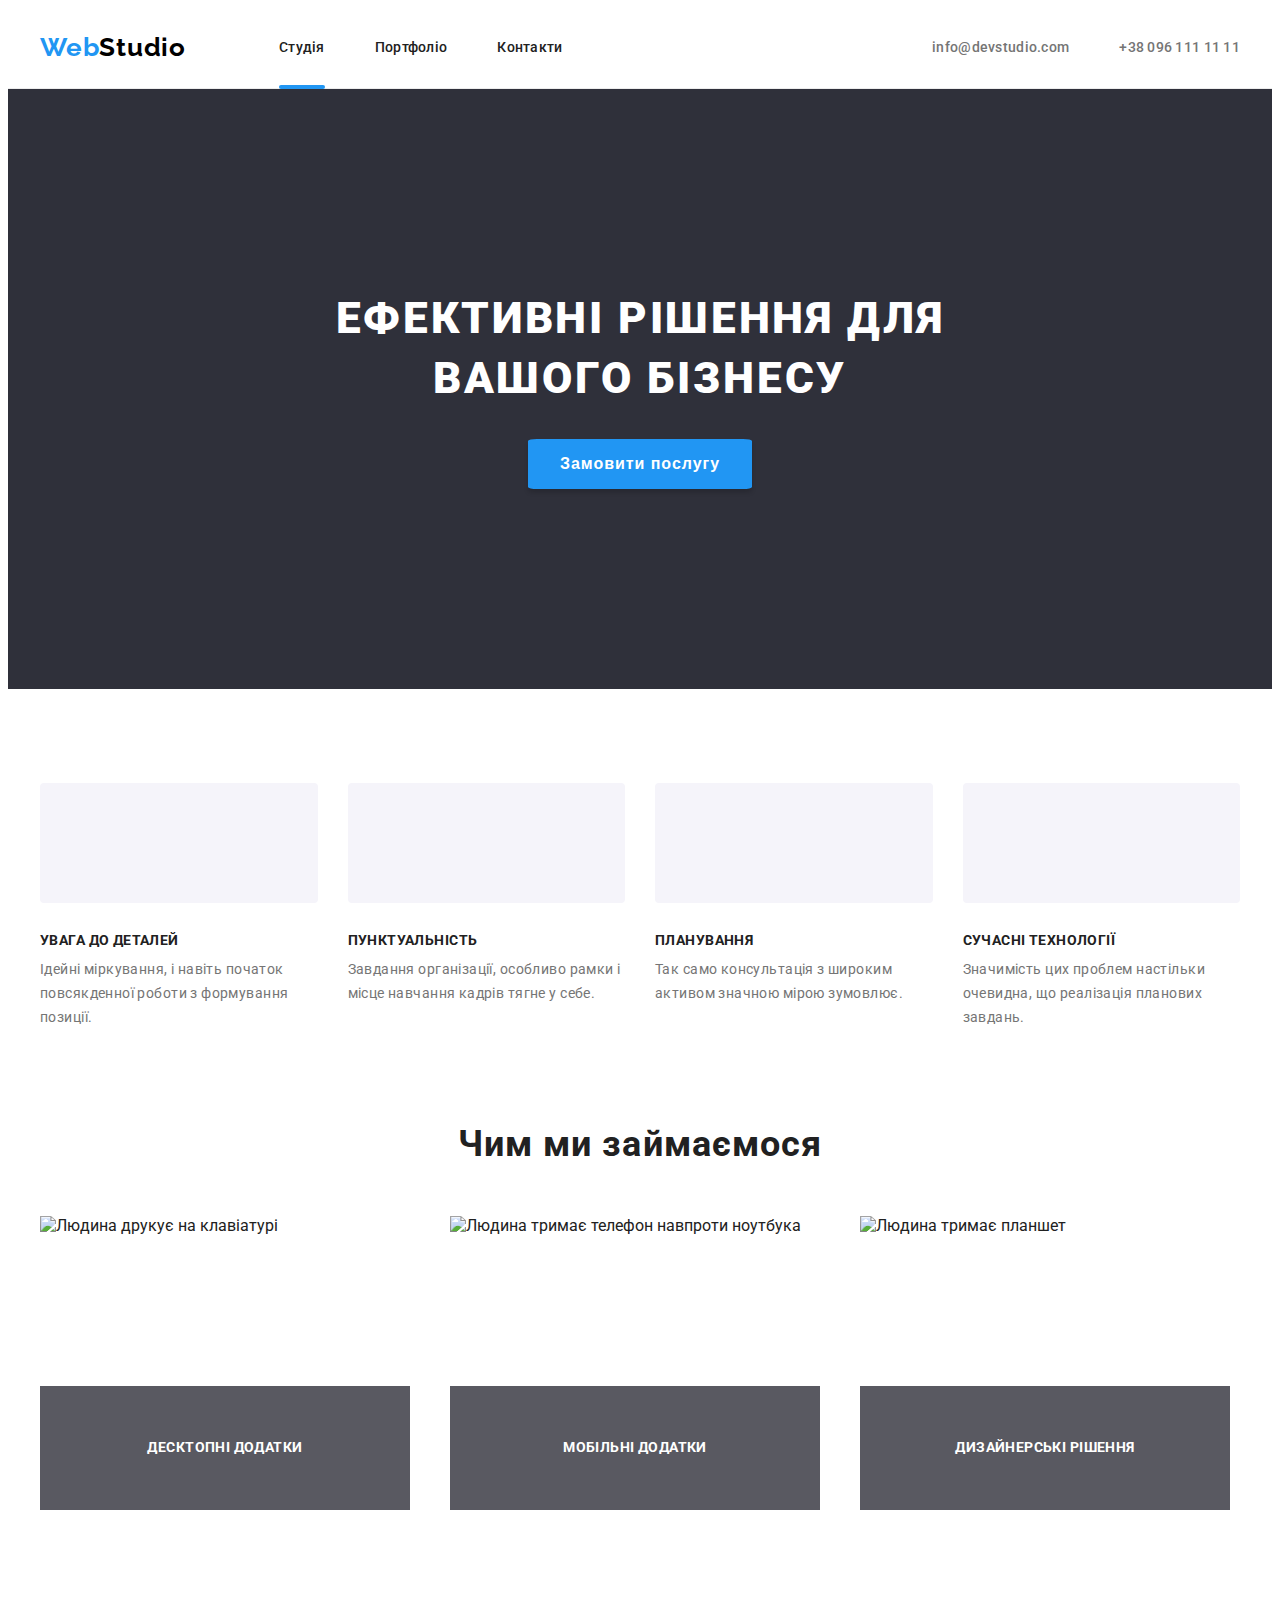
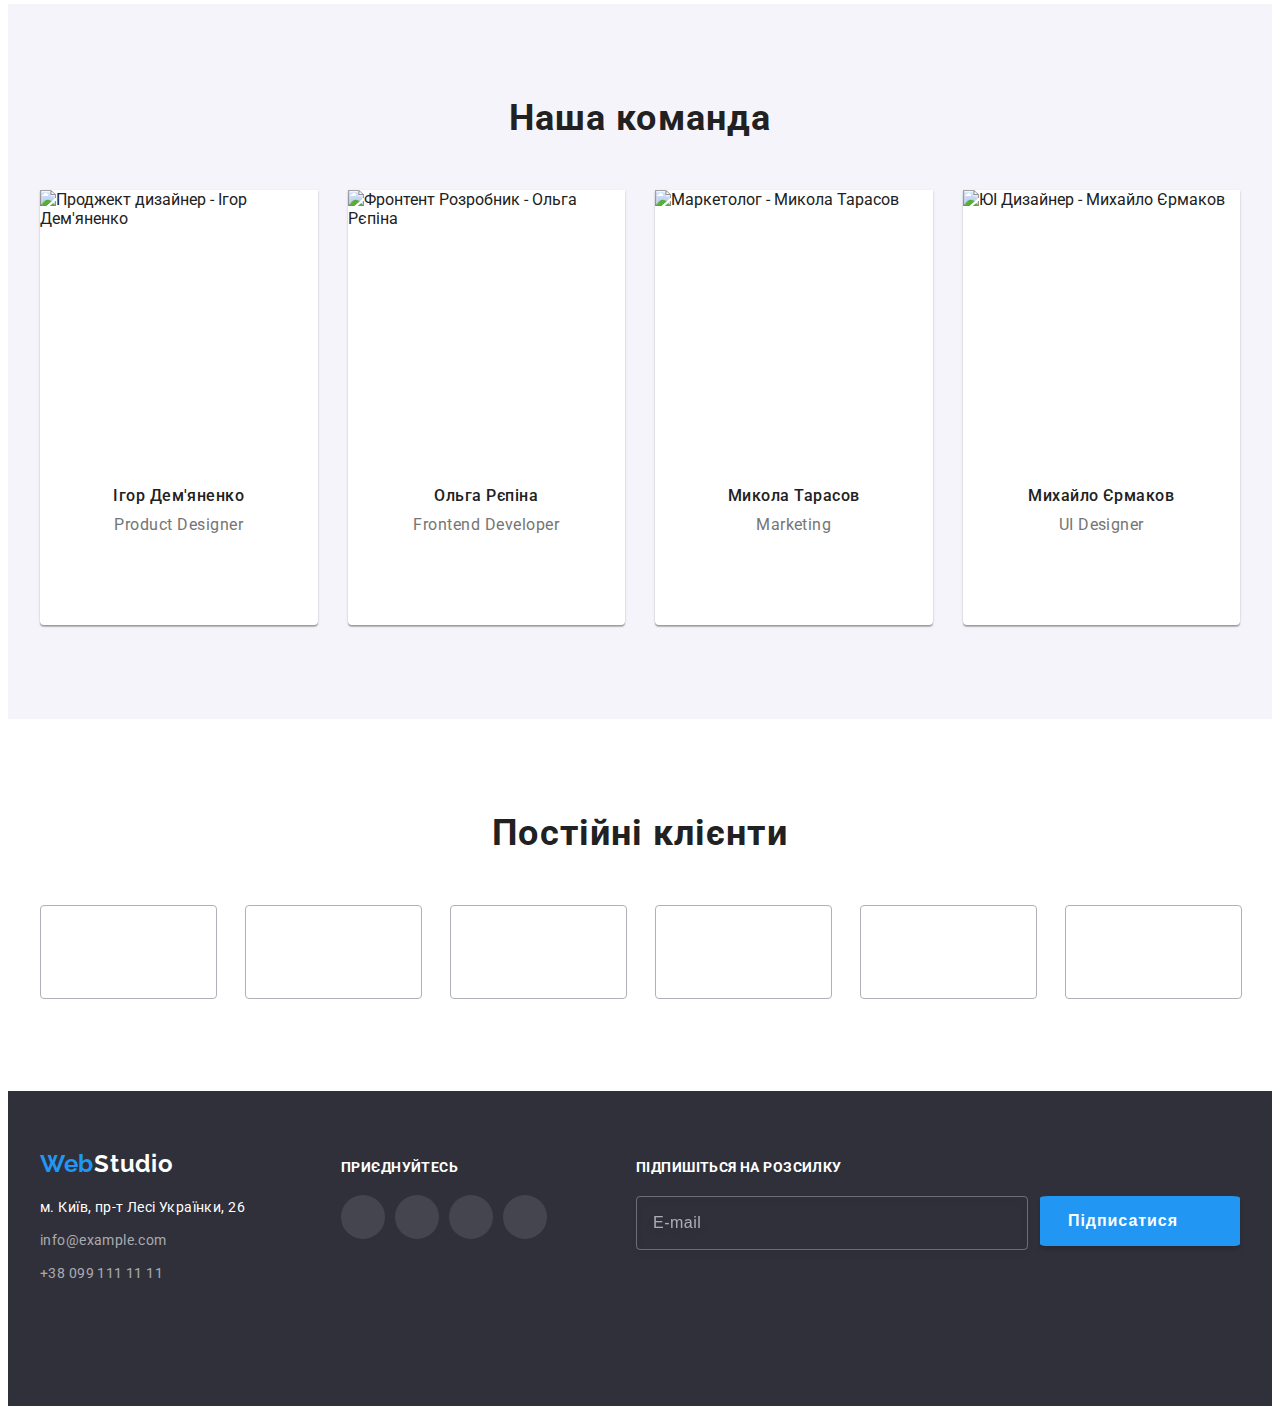
==== commit cbf6d335: "Адаптований футер" ====
--- a/index.html
+++ b/index.html
@@ -22,7 +22,7 @@
     <link rel="stylesheet" href="./css/main.min.css" />
   </head>
   <body>
-    <!-- <header class="header">
+    <header class="header">
       <div class="container header__container">
         <nav class="navigation">
           <a class="logo navigation__logo link" href="./index.html" lang="en"
@@ -62,8 +62,100 @@
             </li>
           </ul>
         </div>
+        <button class="menu-btn mob-menu-btn" type="button" data-menu-open>
+          <svg class="menu-btn__icon" width="24" height="16">
+            <use href="./images/symbol-defs.svg#icon-menu_24px"></use>
+          </svg>
+        </button>
       </div>
-    </header> -->
+      <div class="mob-mune is-hidden" data-menu>
+        <div class="container">
+          <div class="mob-menu__top">
+            <button
+              type="button"
+              class="mob-mune__close mob-menu-btn"
+              data-menu-close
+            >
+              <svg class="mob-mune__icon" width="18" height="18">
+                <use href="./images/symbol-defs.svg#icon-close"></use>
+              </svg>
+            </button>
+            <ul class="mob-menu list">
+              <li class="mob-menu__item">
+                <a class="mob-menu__link link" href="./index.html">Студія</a>
+              </li>
+              <li class="mob-menu__item">
+                <a class="mob-menu__link link" href="./portfolio.html"
+                  >Портфоліо</a
+                >
+              </li>
+              <li class="mob-menu__item">
+                <a class="mob-menu__link link" href="#">Контакти</a>
+              </li>
+            </ul>
+          </div>
+          <div class="mob-menu__botton">
+            <div class="mob-contact" style="margin-left: auto">
+              <ul class="mob-contact_list list">
+                <li class="mob-contact__item mailto-item">
+                  <a
+                    class="mob-contact__link link tel"
+                    href="tel:+380961111111"
+                  >
+                    +38 096 111 11 11</a
+                  >
+                </li>
+                <li class="mob-contact__item item">
+                  <a
+                    class="mob-contact__link link mailto"
+                    href="mailto:info@devstudio.com"
+                    >info@devstudio.com</a
+                  >
+                </li>
+              </ul>
+            </div>
+            <ul class="mob-soc__list list">
+              <li class="mob-soc__item">
+                <a
+                  href=""
+                  class="mob-soc__link link"
+                  target="_blank"
+                  rel="noopener noreferrer nofollow"
+                  >Instagram</a
+                >
+              </li>
+              <li class="mob-soc__item">
+                <a
+                  href=""
+                  class="mob-soc__link link"
+                  target="_blank"
+                  rel="noopener noreferrer nofollow"
+                  >Twitter</a
+                >
+              </li>
+              <li class="mob-soc__item">
+                <a
+                  href=""
+                  class="mob-soc__link link"
+                  target="_blank"
+                  rel="noopener noreferrer nofollow"
+                  >Facebook</a
+                >
+              </li>
+              <li class="mob-soc__item">
+                <a
+                  href=""
+                  class="mob-soc__link link"
+                  target="_blank"
+                  rel="noopener noreferrer nofollow"
+                  >LinkedIn</a
+                >
+              </li>
+            </ul>
+          </div>
+        </div>
+      </div>
+    </header>
     <main>
       <section class="top-section">
         <div class="top-section__container container">
@@ -135,6 +227,10 @@
           <ul class="direction__list list">
             <li class="direction__item">
               <img
+                srcset="
+                  ./images/work/keyboard.jpg    1x,
+                  ./images/work/keyboard-2x.jpg 2x
+                "
                 class="direction__image"
                 src="./images/work/keyboard.jpg"
                 alt="Людина друкує на клавіатурі"
@@ -147,6 +243,10 @@
             </li>
             <li class="direction__item">
               <img
+                srcset="
+                  ./images/work/phone.jpg    1x,
+                  ./images/work/phone-2x.jpg 2x
+                "
                 class="direction__image"
                 src="./images/work/phone.jpg"
                 alt="Людина тримає телефон навпроти ноутбука"
@@ -159,6 +259,10 @@
             </li>
             <li class="direction__item">
               <img
+                srcset="
+                  ./images/work/tablet.jpg    1x,
+                  ./images/work/tablet-2x.jpg 2x
+                "
                 class="direction__image"
                 src="./images/work/tablet.jpg"
                 alt="Людина тримає планшет"
@@ -177,13 +281,37 @@
           <h2 class="sections-title team__title">Наша команда</h2>
           <ul class="team__list list">
             <li class="team__item">
-              <img
-                class="team__image"
-                src="./images/out-team/product-designer.jpg"
-                alt="Проджект дизайнер - Ігор Дем'яненко"
-                width="270"
-                height="260"
-              />
+              <picture>
+                <source
+                  srcset="
+                    ./images/out-team/product-designer.jpg    1x,
+                    ./images/out-team/product-designer-2x.jpg 2x
+                  "
+                  media="(min-width: 1200px)"
+                />
+                <source
+                  srcset="
+                    ./images/out-team/product-designer-tab-1x.jpg 1x,
+                    ./images/out-team/product-designer-tab-2x.jpg 2x
+                  "
+                  media="(min-width: 768px)"
+                />
+                <source
+                  srcset="
+                    ./images/out-team/product-designer-mob-1x.jpg 1x,
+                    ./images/out-team/product-designer-mob-2x.jpg 2x
+                  "
+                  media="(max-width: 767px)"
+                />
+                <img
+                  class="team__image"
+                  src="./images/out-team/product-designer.jpg"
+                  alt="Проджект дизайнер - Ігор Дем'яненко"
+                  width="270"
+                  height="260"
+                />
+              </picture>
+
               <div class="team-contant">
                 <h3 class="team-contant__title">Ігор Дем'яненко</h3>
                 <p class="team-contant__text">
@@ -232,13 +360,37 @@
               </div>
             </li>
             <li class="team__item">
-              <img
-                class="team__image"
-                src="./images/out-team/frontend-developer.jpg"
-                alt="Фронтент Розробник - Ольга Рєпіна"
-                width="270"
-                height="260"
-              />
+              <picture>
+                <source
+                  srcset="
+                    ./images/out-team/frontend-developer.jpg    1x,
+                    ./images/out-team/frontend-developer-2x.jpg 2x
+                  "
+                  media="(min-width: 1200px)"
+                />
+                <source
+                  srcset="
+                    ./images/out-team/frontend-developer-tab-1x.jpg 1x,
+                    ./images/out-team/frontend-developer-tab-2x.jpg 2x
+                  "
+                  media="(min-width: 768px)"
+                />
+                <source
+                  srcset="
+                    ./images/out-team/frontend-developer-mob-1x.jpg 1x,
+                    ./images/out-team/frontend-developer-mob-2x.jpg 2x
+                  "
+                  media="(max-width: 767px)"
+                />
+                <img
+                  class="team__image"
+                  src="./images/out-team/frontend-developer.jpg"
+                  alt="Фронтент Розробник - Ольга Рєпіна"
+                  width="270"
+                  height="260"
+                />
+              </picture>
+
               <div class="team-contant">
                 <h3 class="team-contant__title">Ольга Рєпіна</h3>
                 <p class="team-contant__text">
@@ -287,13 +439,37 @@
               </div>
             </li>
             <li class="team__item">
-              <img
-                class="team__image"
-                src="./images/out-team/marketing.jpg"
-                alt="Маркетолог - Микола Тарасов"
-                width="270"
-                height="260"
-              />
+              <picture>
+                <source
+                  srcset="
+                    ./images/out-team/marketing.jpg    1x,
+                    ./images/out-team/marketing-2x.jpg 2x
+                  "
+                  media="(min-width: 1200px)"
+                />
+                <source
+                  srcset="
+                    ./images/out-team/marketing-tab-1x.jpg 1x,
+                    ./images/out-team/marketing-tab-2x.jpg 2x
+                  "
+                  media="(min-width: 768px)"
+                />
+                <source
+                  srcset="
+                    ./images/out-team/marketing-mob-1x.jpg 1x,
+                    ./images/out-team/marketing-mob-2x.jpg 2x
+                  "
+                  media="(max-width: 767px)"
+                />
+                <img
+                  class="team__image"
+                  src="./images/out-team/marketing.jpg"
+                  alt="Маркетолог - Микола Тарасов"
+                  width="270"
+                  height="260"
+                />
+              </picture>
+
               <div class="team-contant">
                 <h3 class="team-contant__title">Микола Тарасов</h3>
                 <p class="team-contant__text">
@@ -342,13 +518,37 @@
               </div>
             </li>
             <li class="team__item">
-              <img
-                class="team__image"
-                src="./images/out-team/ui-designer.jpg"
-                alt="ЮІ Дизайнер - Михайло Єрмаков"
-                width="270"
-                height="260"
-              />
+              <picture>
+                <source
+                  srcset="
+                    ./images/out-team/ui-designer.jpg    1x,
+                    ./images/out-team/ui-designer-2x.jpg 2x
+                  "
+                  media="(min-width: 1200px)"
+                />
+                <source
+                  srcset="
+                    ./images/out-team/ui-designer-tab-1x.jpg 1x,
+                    ./images/out-team/ui-designer-tab-2x.jpg 2x
+                  "
+                  media="(min-width: 768px)"
+                />
+                <source
+                  srcset="
+                    ./images/out-team/ui-designer-mob-1x.jpg 1x,
+                    ./images/out-team/ui-designer-mob-2x.jpg 2x
+                  "
+                  media="(max-width: 767px)"
+                />
+                <img
+                  class="team__image"
+                  src="./images/out-team/ui-designer.jpg"
+                  alt="ЮІ Дизайнер - Михайло Єрмаков"
+                  width="270"
+                  height="260"
+                />
+              </picture>
+
               <div class="team-contant">
                 <h3 class="team-contant__title">Михайло Єрмаков</h3>
                 <p class="team-contant__text">
@@ -449,8 +649,9 @@
         </div>
       </section>
     </main>
-    <!-- <footer class="footer">
+    <footer class="footer">
       <div class="container footer__container">
+        <!-- <div class="footer__top-container"> -->
         <div class="address-container">
           <a class="logo footer__logo link" href="./index.html" lang="en"
             >Web<span lang="en">Studio</span></a
@@ -538,7 +739,7 @@
           </form>
         </div>
       </div>
-    </footer> -->
+    </footer>
     <div class="backdrop is-hidden" data-modal>
       <div class="modal">
         <button type="button" class="modal__btn" data-modal-close>
@@ -631,5 +832,6 @@
       </div>
     </div>
     <script src="./js/modal.js"></script>
+    <script src="./js/menu.js"></script>
   </body>
 </html>
--- a/css/main.min.css
+++ b/css/main.min.css
@@ -1 +1 @@
-:root{--main-font-family: "Roboto", sans-serif;--second-font-family: "Raleway", sans-serif;--main-color-text: #212121;--second-maim-color-text: #757575;--accent-color: #2196f3;--second-background-color: #2f303a;--background-image: #eeeeee;--another-background-color: #f5f4fa;--black-color: #000000;--white-color: #ffffff;--btn-active: #188ce8;--main-font-weight: 400;--second-font-weight: 700;--image-gap: 30px;--bg-gradient: linear-gradient(rgba(47, 48, 58, 0.4), rgba(47, 48, 58, 0.4))}.visually-hidden{position:absolute;width:1px;height:1px;margin:-1px;border:0;padding:0;white-space:nowrap;-webkit-clip-path:inset(100%);clip-path:inset(100%);clip:rect(0 0 0 0);overflow:hidden}p,h1,h2,h3,h4,h5,h6{margin:0}ol,ul{list-style:none;padding-left:0;margin:0}button{cursor:pointer}address{font-style:normal}img{display:block;max-width:100%;height:auto}a{color:currentColor;text-decoration:none}body{font-family:var(--main-font-family);font-weight:var(--main-font-weight);font-style:normal;color:var(--main-color-text);background-color:var(--white-color)}.link{text-decoration:none;transition-property:color;transition-duration:250ms;transition-timing-function:cubic-bezier(0.4, 0, 0.2, 1)}.link:focus,.link:hover{color:var(--accent-color)}.link.current{color:var(--accent-color)}.container{width:100%;margin:0 auto;padding-right:15px;padding-left:15px}@media screen and (min-width: 480px){.container{width:480px}}@media screen and (min-width: 768px){.container{width:768px}}@media screen and (min-width: 1200px){.container{width:1200px}}.btn{border:0;border-radius:4%}.section{padding-top:60px;padding-bottom:60px}@media screen and (min-width: 1200px){.section{padding-top:94px;padding-bottom:94px}}.direction--no-top-padding{padding-top:0}.top-section{background-color:var(--second-background-color);padding-top:200px;padding-bottom:200px;background-image:var(--bg-gradient),url(../images/top-bg-mob.jpg);background-repeat:no-repeat;background-position:center;background-size:cover}@media(min-device-pixel-ratio: 2),(-webkit-min-device-pixel-ratio: 2),(min-resolution: 192dpi),(min-resolution: 2dppx){.top-section{background-image:var(--bg-gradient),url(../images/top-bg-mob-2x.jpg)}}@media screen and (min-width: 768px){.top-section{background-image:var(--bg-gradient),url(../images/top-bg-tab.jpg)}}@media screen and (min-width: 768px)and (min-device-pixel-ratio: 2),screen and (min-width: 768px)and (-webkit-min-device-pixel-ratio: 2),screen and (min-width: 768px)and (min-resolution: 192dpi),screen and (min-width: 768px)and (min-resolution: 2dppx){.top-section{background-image:var(--bg-gradient),url(../images/top-bg-tab-2x.jpg)}}@media screen and (min-width: 1200px){.top-section{background-image:var(--bg-gradient),url(../images/top-bg.jpg)}}@media screen and (min-width: 1200px)and (min-device-pixel-ratio: 2),screen and (min-width: 1200px)and (-webkit-min-device-pixel-ratio: 2),screen and (min-width: 1200px)and (min-resolution: 192dpi),screen and (min-width: 1200px)and (min-resolution: 2dppx){.top-section{background-image:var(--bg-gradient),url(../images/top-bg-2x.jpg)}}.logo{font-family:var(--second-font-family);font-weight:var(--second-font-weight);font-size:26px;line-height:1.19;letter-spacing:.03em;color:var(--accent-color);margin-right:93px;padding-top:24px;padding-bottom:24px}.sections-title{font-weight:var(--second-font-weight);font-size:28px;line-height:1.17;letter-spacing:.03em;text-align:center;color:var(--main-color-text);margin-bottom:50px}@media screen and (min-width: 1200px){.sections-title{font-weight:var(--second-font-weight);font-size:36px;line-height:1.16;letter-spacing:.03em}}.backdrop{position:fixed;top:0;width:100%;height:100%;background-color:rgba(0,0,0,.2)}.modal{position:absolute;width:528px;min-height:581px;background:#fff;box-shadow:0px 1px 3px rgba(0,0,0,.12),0px 1px 1px rgba(0,0,0,.14),0px 2px 1px rgba(0,0,0,.2);border-radius:4px;top:50%;left:50%;justify-content:center;transform:translate(-50%, -50%) scale(1);transition-property:transform;transition-duration:250ms;transition-timing-function:cubic-bezier(0.4, 0, 0.2, 1);padding:40px}.backdrop.is-hidden .modal{transform:translate(-50%, -50%) scale(0)}.is-hidden{opacity:0;visibility:hidden;pointer-events:none}.modal__btn{width:30px;height:30px;background-color:rgba(0,0,0,0);border:1px solid rgba(0,0,0,.1);border-radius:50%;position:absolute;right:8px;top:8px;display:flex;align-items:center;justify-content:center;padding:0;transition-property:background-color;transition-duration:250ms;transition-timing-function:cubic-bezier(0.4, 0, 0.2, 1)}.modal__btn:hover,.modal__btn:focus{fill:var(--accent-color)}.modal__title{font-weight:var(--second-font-weight);font-size:20px;line-height:1.15;letter-spacing:.03em;text-align:center;margin-bottom:12px}.modal__container{margin-bottom:20px}.field{margin-bottom:10px}.field__title{font-weight:inherit;font-size:12px;line-height:1.16;letter-spacing:.01em;color:var(--second-maim-color-text);margin-bottom:4px;display:block}.field__input{width:100%;border:1px solid rgba(33,33,33,.2);border-radius:4px;font-weight:inherit;font-size:12px;line-height:1.16;letter-spacing:.01em;color:var(--main-color-text);outline:rgba(0,0,0,0);cursor:pointer;transition-property:border;transition-duration:250ms;transition-timing-function:cubic-bezier(0.4, 0, 0.2, 1)}.field__input:focus{border:1px solid var(--accent-color)}.field__input--text{height:40px;padding-left:42px;padding-right:16px}.field__input--comment{height:120px;padding:16px;resize:none}.field__input--comment::-moz-placeholder{font-weight:inherit;font-size:12px;line-height:1.16;letter-spacing:.01em;color:rgba(117,117,117,.5)}.field__input--comment:-ms-input-placeholder{font-weight:inherit;font-size:12px;line-height:1.16;letter-spacing:.01em;color:rgba(117,117,117,.5)}.field__input--comment::placeholder{font-weight:inherit;font-size:12px;line-height:1.16;letter-spacing:.01em;color:rgba(117,117,117,.5)}.field__input-wrap{position:relative}.field__input-wrap:focus{border:1px solid var(--accent-color);fill:var(--accent-color)}.field__icon{position:absolute;top:50%;transform:translateY(-50%);left:12px;transition-property:fill;transition-duration:250ms;transition-timing-function:cubic-bezier(0.4, 0, 0.2, 1)}.field__input:focus+.field__icon{fill:var(--accent-color)}.checkbox{text-align:center;justify-content:center;margin-bottom:30px;display:flex;align-items:center;justify-content:center}.checkbox__text{font-weight:inherit;font-size:14px;line-height:1.71;letter-spacing:.03em;color:var(--second-maim-color-text);margin-right:4px;display:flex;align-items:center;justify-content:center}.checkbox__text span{width:16px;height:15px;border:2px solid var(--main-color-text);border-radius:8%;align-items:center;justify-content:center;display:flex;fill:rgba(0,0,0,0);margin-right:5px}.input-check:checked+.checkbox__text span{background:var(--accent-color);border:rgba(0,0,0,0);fill:var(--white-color)}.checkbox__link{font-weight:inherit;font-size:14px;line-height:1.71;letter-spacing:.03em;color:var(--accent-color);text-decoration:underline;cursor:pointer}.btn-send{margin-left:auto;margin-right:auto}.social__list{display:flex;flex-wrap:wrap;gap:10px;align-items:center;justify-content:center}.social__item{width:44px;height:44px}.social__link{width:100%;height:100%;border-radius:50%;display:flex;align-items:center;justify-content:center;transition-duration:250ms;transition-timing-function:cubic-bezier(0.4, 0, 0.2, 1)}.social__link:hover,.social__link:focus{background-color:var(--accent-color)}.social__link--fill-white{fill:#afb1b8;transition-property:background-color,fill}.social__link--fill-white:hover,.social__link--fill-white:focus{fill:var(--white-color)}.social__link--bgcolor-grey{background:rgba(255,255,255,.1);fill:var(--white-color);transition-property:background-color}.header{border-bottom:1px solid #ececec}.header__container{display:flex;align-items:center}.header .logo span{color:var(--black-color)}.navigation{display:flex}.menu{display:flex;align-items:center;gap:50px}.menu__link{position:relative;padding-top:32px;padding-bottom:32px;font-family:var(--main-font-family);font-weight:500;font-size:14px;line-height:1.14;letter-spacing:.02em;color:var(--main-color-text);display:block}.menu__link--current::after{content:"";position:absolute;bottom:0;left:0;display:block;width:100%;height:4px;background:var(--accent-color);border-radius:2px;bottom:-1px}.contact{display:flex;margin-left:auto;gap:30px;align-items:center;justify-content:center}.contact__link{padding-top:32px;padding-bottom:32px;color:var(--second-maim-color-text);font-weight:500;font-size:14px;line-height:1.14;letter-spacing:.02em;display:flex;align-items:center}.contact__icon{fill:currentColor;margin-right:10px}.top-section__title{font-weight:900;font-size:20px;line-height:1.61;letter-spacing:.06em;text-transform:uppercase;color:var(--white-color);width:290px;margin-bottom:30px;text-align:center;margin-left:auto;margin-right:auto}@media screen and (min-width: 480px){.top-section__title{font-weight:900;font-size:26px;line-height:1.61;letter-spacing:.06em;width:360px}}@media screen and (min-width: 1200px){.top-section__title{font-weight:900;font-size:44px;line-height:1.36;letter-spacing:.06em;width:696px}}.top-section__btn{background:var(--accent-color);box-shadow:0px 4px 4px rgba(0,0,0,.15);color:var(--white-color);font-weight:var(--second-font-weight);font-size:16px;line-height:1.87;letter-spacing:.06em;min-width:200px;display:flex;text-align:center;padding:10px 32px;align-items:center;margin-left:auto;margin-right:auto;transition-property:background-color;transition-duration:250ms;transition-timing-function:cubic-bezier(0.4, 0, 0.2, 1)}.top-section__btn:focus,.top-section__btn:hover{background-color:var(--btn-active)}@media screen and (min-width: 1200px){.top-section__btn{min-width:216px}}.features__list{display:flex;flex-wrap:wrap;gap:30px}.features__item{width:100%}@media screen and (min-width: 768px){.features__item{width:calc((100% - 30px)/2)}}@media screen and (min-width: 1200px){.features__item{width:calc((100% - 90px)/4)}}.features__title{font-weight:var(--second-font-weight);font-size:14px;line-height:1.14;letter-spacing:.03em;text-transform:uppercase;color:var(--main-color-text);margin-bottom:10px;text-align:center}@media screen and (min-width: 768px){.features__title{text-align:left}}@media screen and (min-width: 1200px){.features__title{text-align:left}}.features__text{font-weight:inherit;font-size:14px;line-height:1.71;letter-spacing:.03em;color:var(--second-maim-color-text)}.features__icon-container{width:100%;height:120px;border-radius:4px;background:var(--another-background-color);margin-bottom:30px;display:flex;align-items:center;justify-content:center}@media screen and (max-width: 1199px){.direction{position:absolute;width:1px;height:1px;margin:-1px;border:0;padding:0;white-space:nowrap;-webkit-clip-path:inset(100%);clip-path:inset(100%);clip:rect(0 0 0 0);overflow:hidden}}.direction__list{padding:0;margin:0;display:flex;margin-left:calc(-1*var(--image-gap));margin-top:calc(-1*var(--image-gap))}.direction__item{position:relative;flex-basis:calc(33.3333333333% - var(--image-gap));margin-left:var(--image-gap);margin-top:var(--image-gap)}.direction__image-container{display:flex;align-items:center;justify-content:center;position:absolute;bottom:0;left:0;width:370px;height:70px;background:rgba(47,48,58,.8);padding-top:27px;padding-bottom:27px}.direction__image-title{font-weight:var(--second-font-weight);font-size:14px;line-height:1.14;letter-spacing:.03em;align-items:center;text-transform:uppercase;color:#fff}.team{background-color:var(--another-background-color)}.team__list{padding:0;margin:0;display:flex;flex-wrap:wrap;gap:30px}.team__item{background-color:var(--white-color);box-shadow:0px 1px 3px rgba(0,0,0,.12),0px 1px 1px rgba(0,0,0,.14),0px 2px 1px rgba(0,0,0,.2);border-radius:0px 0px 4px 4px;width:100%}@media screen and (min-width: 768px){.team__item{width:calc((100% - 30px)/2)}}@media screen and (min-width: 1200px){.team__item{width:calc((100% - 90px)/4)}}.team__image{width:100%}.team-contant{padding-top:30px;padding-bottom:30px}.team-contant__title{font-weight:500;font-size:16px;line-height:1.18;letter-spacing:.03em;text-align:center;color:var(--main-color-text);margin-bottom:10px}.team-contant__text{font-weight:var(--main-font-weight);font-size:16px;line-height:1.18;letter-spacing:.03em;text-align:center;color:var(--second-maim-color-text);margin-bottom:16px}.team .social{margin-left:auto;margin-right:auto}.client>.sections-title{margin-bottom:50px}.clients__list{flex-wrap:wrap;gap:30px;display:flex;align-items:center;justify-content:center}.clients__item{width:100%;height:92px}@media screen and (min-width: 480px){.clients__item{width:calc((100% - 30px)/2)}}@media screen and (min-width: 768px){.clients__item{width:calc((100% - 60px)/3)}}@media screen and (min-width: 1200px){.clients__item{width:calc((100% - 150px)/6)}}.clients__link{width:100%;height:100%;border:1px solid #afb1b8;border-radius:4px;display:flex;align-items:center;justify-content:center;fill:#afb1b8;transition-property:border,fill;transition-duration:250ms;transition-timing-function:cubic-bezier(0.4, 0, 0.2, 1)}.clients__link:hover,.clients__link:focus{border:1px solid #2196f3;fill:#2196f3}.footer{background:var(--second-background-color);padding-top:60px;padding-bottom:60px;display:flex;flex-wrap:wrap;align-items:baseline}.footer__container{display:flex;flex-wrap:wrap;align-items:baseline}.footer .logo span{color:var(--white-color)}.address-container{margin-right:70px;width:231px}.address__list{margin-top:20px}.address__item:not(:last-child){margin-bottom:9px}.address__link{font-weight:inherit;font-size:14px;line-height:1.71;letter-spacing:.03em}.address__link--white{color:var(--white-color)}.address__link--grey{color:rgba(255,255,255,.6)}.social__title{font-weight:var(--second-font-weight);font-size:14px;line-height:1.14;letter-spacing:.03em;text-transform:uppercase;color:var(--white-color);margin-bottom:20px}.footer-form__input-container{display:flex;margin-top:20px}.footer-form__title{font-weight:var(--second-font-weight);font-size:14px;line-height:1.14;letter-spacing:.03em;text-transform:uppercase;color:var(--white-color)}.footer-form__input{width:358px;height:50px;outline:none;border:1px solid rgba(255,255,255,.3);filter:drop-shadow(0px 4px 4px rgba(0, 0, 0, 0.15));border-radius:4px;background-color:inherit;padding-left:16px;padding-right:16px;margin-right:12px;font-weight:inherit;font-size:16px;line-height:1.25;letter-spacing:.03em;color:var(--white-color)}.footer-form__input::-moz-placeholder{font-weight:inherit;font-size:16px;line-height:1.25;letter-spacing:.03em;color:rgba(255,255,255,.6)}.footer-form__input:-ms-input-placeholder{font-weight:inherit;font-size:16px;line-height:1.25;letter-spacing:.03em;color:rgba(255,255,255,.6)}.footer-form__input::placeholder{font-weight:inherit;font-size:16px;line-height:1.25;letter-spacing:.03em;color:rgba(255,255,255,.6)}.btn-send{background:var(--accent-color);box-shadow:0px 4px 4px rgba(0,0,0,.15);color:var(--white-color);fill:var(--white-color);font-weight:var(--second-font-weight);font-size:16px;line-height:1.87;letter-spacing:.06em;min-width:200px;height:50px;outline:none;transition-property:background-color;transition-duration:250ms;transition-timing-function:cubic-bezier(0.4, 0, 0.2, 1);display:flex;align-items:center;justify-content:center}.btn-send:focus,.btn-send:hover{background-color:var(--btn-active)}.footer-form__input-btn-icon{margin-left:10px}.buttons__list{margin-bottom:40px;display:flex;flex-wrap:wrap;gap:8px}@media screen and (min-width: 768px){.buttons__list{justify-content:center;margin-bottom:30px}}@media screen and (min-width: 1200px){.buttons__list{justify-content:center;margin-bottom:50px}}.buttons__btn{background-color:var(--another-background-color);color:inherit;font-family:var(--main-font-family);font-weight:500;font-size:16px;line-height:1.6;letter-spacing:.03em;padding:6px 22px;transition-property:background-color,color;transition-duration:250ms;transition-timing-function:cubic-bezier(0.4, 0, 0.2, 1)}.buttons__btn:focus,.buttons__btn:hover{background-color:var(--accent-color);color:var(--white-color)}.buttons__btn--first{padding:6px 25px}.project__list{display:flex;flex-wrap:wrap;gap:30px}.project__item{width:100%}@media screen and (min-width: 768px){.project__item{width:calc((100% - 30px)/2)}}@media screen and (min-width: 1200px){.project__item{width:calc((100% - 60px)/3)}}.cover-container__image{width:100%}.portfolio-contant{border:1px solid #eee;padding:20px 24px;width:100%}.portfolio-contant__title{font-family:var(--main-font-family);font-weight:var(--second-font-weight);font-size:14px;line-height:2;letter-spacing:.06em;margin-bottom:4px}@media screen and (min-width: 480px){.portfolio-contant__title{font-weight:var(--second-font-weight);font-size:17px;line-height:2;letter-spacing:.06em}}@media screen and (min-width: 1200px){.portfolio-contant__title{font-weight:var(--second-font-weight);font-size:18px;line-height:2;letter-spacing:.06em}}.portfolio-contant__text{font-family:var(--main-font-family);font-weight:inherit;font-size:13px;line-height:1.87;letter-spacing:.03em;color:var(--second-maim-color-text)}@media screen and (min-width: 480px){.portfolio-contant__text{font-weight:inherit;font-size:16px;line-height:1.87;letter-spacing:.03em}}@media screen and (min-width: 1200px){.portfolio-contant__text{font-weight:inherit;font-size:16px;line-height:1.87;letter-spacing:.03em}}.project__link{display:block;transition-property:box-shadow;transition-duration:250ms;transition-timing-function:cubic-bezier(0.4, 0, 0.2, 1)}.project__link:focus,.project__link:hover{box-shadow:0px 1px 1px rgba(0,0,0,.12),0px 4px 4px rgba(0,0,0,.06),1px 4px 6px rgba(0,0,0,.16)}.cover-container{position:relative;overflow:hidden}.cover-container__text{position:absolute;top:0;left:0;width:100%;height:100%;background:rgba(33,150,243,.9);font-weight:inherit;font-size:18px;line-height:1.5;letter-spacing:.03em;color:var(--white-color);padding:63px 24px;transform:translateY(100%);transition-property:transform;transition-duration:250ms;transition-timing-function:cubic-bezier(0.4, 0, 0.2, 1)}.project__link:focus .cover-container__text,.project__link:hover .cover-container__text{transform:translateY(0)}/*# sourceMappingURL=main.min.css.map */+:root{--main-font-family: "Roboto", sans-serif;--second-font-family: "Raleway", sans-serif;--main-color-text: #212121;--second-maim-color-text: #757575;--accent-color: #2196f3;--second-background-color: #2f303a;--background-image: #eeeeee;--another-background-color: #f5f4fa;--black-color: #000000;--white-color: #ffffff;--btn-active: #188ce8;--main-font-weight: 400;--second-font-weight: 700;--image-gap: 30px;--bg-gradient: linear-gradient(rgba(47, 48, 58, 0.4), rgba(47, 48, 58, 0.4))}.visually-hidden{position:absolute;width:1px;height:1px;margin:-1px;border:0;padding:0;white-space:nowrap;-webkit-clip-path:inset(100%);clip-path:inset(100%);clip:rect(0 0 0 0);overflow:hidden}p,h1,h2,h3,h4,h5,h6{margin:0}ol,ul{list-style:none;padding-left:0;margin:0}button{cursor:pointer}address{font-style:normal}img{display:block;max-width:100%;height:auto}a{color:currentColor;text-decoration:none}body{font-family:var(--main-font-family);font-weight:var(--main-font-weight);font-style:normal;color:var(--main-color-text);background-color:var(--white-color)}.link{text-decoration:none;transition-property:color;transition-duration:250ms;transition-timing-function:cubic-bezier(0.4, 0, 0.2, 1)}.link:focus,.link:hover{color:var(--accent-color)}.link.current{color:var(--accent-color)}.no-scroll{overflow:hidden}.container{width:100%;margin:0 auto;padding-right:15px;padding-left:15px}@media screen and (min-width: 480px)and (max-width: 767px){.container{width:480px}}@media screen and (min-width: 768px){.container{width:768px}}@media screen and (min-width: 1200px){.container{width:1200px}}.btn{border:0;border-radius:4%}.section{padding-top:60px;padding-bottom:60px}@media screen and (min-width: 1200px){.section{padding-top:94px;padding-bottom:94px}}.direction--no-top-padding{padding-top:0}.top-section{background-color:var(--second-background-color);padding-top:200px;padding-bottom:200px;background-image:var(--bg-gradient),url(../images/top-bg-mob.jpg);background-repeat:no-repeat;background-position:center;background-size:cover}@media(min-device-pixel-ratio: 2),(-webkit-min-device-pixel-ratio: 2),(min-resolution: 192dpi),(min-resolution: 2dppx){.top-section{background-image:var(--bg-gradient),url(../images/top-bg-mob-2x.jpg)}}@media screen and (min-width: 768px){.top-section{background-image:var(--bg-gradient),url(../images/top-bg-tab.jpg)}}@media screen and (min-width: 768px)and (min-device-pixel-ratio: 2),screen and (min-width: 768px)and (-webkit-min-device-pixel-ratio: 2),screen and (min-width: 768px)and (min-resolution: 192dpi),screen and (min-width: 768px)and (min-resolution: 2dppx){.top-section{background-image:var(--bg-gradient),url(../images/top-bg-tab-2x.jpg)}}@media screen and (min-width: 1200px){.top-section{background-image:var(--bg-gradient),url(../images/top-bg.jpg)}}@media screen and (min-width: 1200px)and (min-device-pixel-ratio: 2),screen and (min-width: 1200px)and (-webkit-min-device-pixel-ratio: 2),screen and (min-width: 1200px)and (min-resolution: 192dpi),screen and (min-width: 1200px)and (min-resolution: 2dppx){.top-section{background-image:var(--bg-gradient),url(../images/top-bg-2x.jpg)}}.logo{font-family:var(--second-font-family);font-weight:var(--second-font-weight);font-size:24px;line-height:1.07;letter-spacing:.03em;color:var(--accent-color);padding-top:24px;padding-bottom:24px}@media screen and (min-width: 768px){.navigation__logo{margin-right:88px}}@media screen and (min-width: 1200px){.navigation__logo{font-weight:var(--second-font-weight);font-size:26px;line-height:1.19;letter-spacing:.03em;margin-right:93px}}.sections-title{font-weight:var(--second-font-weight);font-size:28px;line-height:1.17;letter-spacing:.03em;text-align:center;color:var(--main-color-text);margin-bottom:50px}@media screen and (min-width: 1200px){.sections-title{font-weight:var(--second-font-weight);font-size:36px;line-height:1.16;letter-spacing:.03em}}.backdrop{position:fixed;top:0;width:100%;height:100%;background-color:rgba(0,0,0,.2)}.modal{position:absolute;width:450px;min-height:581px;background:#fff;box-shadow:0px 1px 3px rgba(0,0,0,.12),0px 1px 1px rgba(0,0,0,.14),0px 2px 1px rgba(0,0,0,.2);border-radius:4px;top:50%;left:50%;justify-content:center;transform:translate(-50%, -50%) scale(1);transition-property:transform;transition-duration:250ms;transition-timing-function:cubic-bezier(0.4, 0, 0.2, 1);padding:40px}@media screen and (min-width: 1200px){.modal{width:528px}}.backdrop.is-hidden .modal{transform:translate(-50%, -50%) scale(0)}.is-hidden{opacity:0;visibility:hidden;pointer-events:none}.modal__btn{width:30px;height:30px;background-color:rgba(0,0,0,0);border:1px solid rgba(0,0,0,.1);border-radius:50%;position:absolute;right:8px;top:8px;display:flex;align-items:center;justify-content:center;padding:0;transition-property:background-color;transition-duration:250ms;transition-timing-function:cubic-bezier(0.4, 0, 0.2, 1)}.modal__btn:hover,.modal__btn:focus{fill:var(--accent-color)}.modal__title{font-weight:var(--second-font-weight);font-size:20px;line-height:1.15;letter-spacing:.03em;text-align:center;margin-bottom:12px}.modal__container{margin-bottom:20px}.field{margin-bottom:10px}.field__title{font-weight:inherit;font-size:12px;line-height:1.16;letter-spacing:.01em;color:var(--second-maim-color-text);margin-bottom:4px;display:block}.field__input{width:100%;border:1px solid rgba(33,33,33,.2);border-radius:4px;font-weight:inherit;font-size:12px;line-height:1.16;letter-spacing:.01em;color:var(--main-color-text);outline:rgba(0,0,0,0);cursor:pointer;transition-property:border;transition-duration:250ms;transition-timing-function:cubic-bezier(0.4, 0, 0.2, 1)}.field__input:focus{border:1px solid var(--accent-color)}.field__input--text{height:40px;padding-left:42px;padding-right:16px}.field__input--comment{height:120px;padding:16px;resize:none}.field__input--comment::-moz-placeholder{font-weight:inherit;font-size:12px;line-height:1.16;letter-spacing:.01em;color:rgba(117,117,117,.5)}.field__input--comment:-ms-input-placeholder{font-weight:inherit;font-size:12px;line-height:1.16;letter-spacing:.01em;color:rgba(117,117,117,.5)}.field__input--comment::placeholder{font-weight:inherit;font-size:12px;line-height:1.16;letter-spacing:.01em;color:rgba(117,117,117,.5)}.field__input-wrap{position:relative}.field__input-wrap:focus{border:1px solid var(--accent-color);fill:var(--accent-color)}.field__icon{position:absolute;top:50%;transform:translateY(-50%);left:12px;transition-property:fill;transition-duration:250ms;transition-timing-function:cubic-bezier(0.4, 0, 0.2, 1)}.field__input:focus+.field__icon{fill:var(--accent-color)}.checkbox{margin-bottom:30px;display:flex;align-items:center;justify-content:center}.checkbox__text{font-weight:inherit;font-size:12px;line-height:1.16;letter-spacing:.03em;color:var(--second-maim-color-text);margin-right:4px;display:flex;align-items:center;justify-content:center}.checkbox__text span{width:14px;height:13px;border:2px solid var(--main-color-text);border-radius:8%;align-items:center;justify-content:center;display:flex;fill:rgba(0,0,0,0);margin-right:5px}.input-check:checked+.checkbox__text span{background:var(--accent-color);border:rgba(0,0,0,0);fill:var(--white-color)}@media screen and (min-width: 1200px){.checkbox__text span{width:16px;height:15px}}@media screen and (min-width: 1200px){.checkbox__text{font-weight:inherit;font-size:14px;line-height:1.71;letter-spacing:.03em}}.checkbox__link{font-weight:inherit;font-size:12px;line-height:1.16;letter-spacing:.03em;color:var(--accent-color);text-decoration:underline;cursor:pointer}@media screen and (min-width: 1200px){.checkbox__link{font-weight:inherit;font-size:14px;line-height:1.71;letter-spacing:.03em}}.btn-send{margin-left:auto;margin-right:auto}.social__list{display:flex;flex-wrap:wrap;gap:10px;align-items:center;justify-content:center}.social__item{width:44px;height:44px}.social__link{width:100%;height:100%;border-radius:50%;display:flex;align-items:center;justify-content:center;transition-duration:250ms;transition-timing-function:cubic-bezier(0.4, 0, 0.2, 1)}.social__link:hover,.social__link:focus{background-color:var(--accent-color)}.social__link--fill-white{fill:#afb1b8;transition-property:background-color,fill}.social__link--fill-white:hover,.social__link--fill-white:focus{fill:var(--white-color)}.social__link--bgcolor-grey{background:rgba(255,255,255,.1);fill:var(--white-color);transition-property:background-color}.header{border-bottom:1px solid #ececec}.header__container{display:flex;align-items:center}.header .logo span{color:var(--black-color)}.navigation{display:flex}.menu{display:none;align-items:center;gap:50px}@media screen and (min-width: 768px){.menu{display:flex}}@media screen and (min-width: 1200px){.menu{display:flex}}.menu__link{position:relative;padding-top:32px;padding-bottom:32px;font-family:var(--main-font-family);font-weight:500;font-size:14px;line-height:1.14;letter-spacing:.02em;color:var(--main-color-text);display:block}.menu__link--current::after{content:"";position:absolute;bottom:0;left:0;display:block;width:100%;height:4px;background:var(--accent-color);border-radius:2px;bottom:-1px}.contact{display:none;margin-left:auto;gap:30px;align-items:center;justify-content:center}@media screen and (min-width: 768px){.contact{display:list-item}}@media screen and (min-width: 1200px){.contact{display:flex}}@media screen and (min-width: 768px)and (max-width: 1199px){.contact__item:first-child{padding-bottom:10px}}.contact__link{padding-top:32px;padding-bottom:32px;color:var(--second-maim-color-text);font-weight:500;font-size:14px;line-height:1.14;letter-spacing:.02em;display:flex;align-items:center}@media screen and (min-width: 768px){.contact__link{padding:0}}.contact__icon{fill:currentColor;margin-right:10px}.mob-menu-btn{width:40px;height:40px;border:none;padding:0;background-color:inherit;display:flex;align-items:center;justify-content:center}@media screen and (min-width: 767px){.mob-menu-btn{position:absolute;width:1px;height:1px;margin:-1px;border:0;padding:0;white-space:nowrap;-webkit-clip-path:inset(100%);clip-path:inset(100%);clip:rect(0 0 0 0);overflow:hidden}}.mob-mune{position:fixed;top:0;background-color:var(--white-color);width:100vw;height:100vh;z-index:1;padding-top:10px;padding-left:25px;overflow:auto}.mob-mune>.container{height:100vh;display:flex;flex-direction:column;justify-content:space-between}.mob-mune .mob-menu__botton{padding-bottom:48px}@media screen and (min-width: 767px){.mob-mune{position:absolute;width:1px;height:1px;margin:-1px;border:0;padding:0;white-space:nowrap;-webkit-clip-path:inset(100%);clip-path:inset(100%);clip:rect(0 0 0 0);overflow:hidden}}.mob-mune__close{transition-duration:250ms;transition-timing-function:cubic-bezier(0.4, 0, 0.2, 1);display:block;margin-left:auto}.mob-mune__close:hover,.mob-mune__close:focus{fill:var(--accent-color)}.mob-menu__item:not(:last-child){margin-bottom:35px}.mob-menu__link{font-weight:500;font-size:32px;line-height:1.17;text-align:center;letter-spacing:.02em}.mob-menu__link:hover,.mob-menu__link:focus{color:var(--accent-color)}.mob-botton{display:block;margin-bottom:auto}.mob-contact__item:first-child{margin-bottom:32px}.mob-contact__item:last-child{margin-bottom:50px}.mob-contact__link{font-weight:500;line-height:1.17;letter-spacing:.02em}.mob-contact__link.tel{font-size:30px;color:var(--accent-color)}.mob-contact__link.mailto{font-size:20px;color:var(--second-maim-color-text)}.mob-soc__list{display:flex}.mob-soc__link{font-size:14px;line-height:1.22;letter-spacing:.02em;color:var(--accent-color)}.mob-soc__item:not(:last-child)::after{content:"";border:1px solid rgba(33,33,33,.2);width:22px;height:0px;margin:0 10px;transform:rotate(90deg)}.top-section__title{font-weight:900;font-size:20px;line-height:1.61;letter-spacing:.06em;text-transform:uppercase;color:var(--white-color);width:290px;margin-bottom:30px;text-align:center;margin-left:auto;margin-right:auto}@media screen and (min-width: 480px){.top-section__title{font-weight:900;font-size:26px;line-height:1.61;letter-spacing:.06em;width:360px}}@media screen and (min-width: 1200px){.top-section__title{font-weight:900;font-size:44px;line-height:1.36;letter-spacing:.06em;width:696px}}.top-section__btn{background:var(--accent-color);box-shadow:0px 4px 4px rgba(0,0,0,.15);color:var(--white-color);font-weight:var(--second-font-weight);font-size:16px;line-height:1.87;letter-spacing:.06em;min-width:200px;display:flex;text-align:center;padding:10px 32px;align-items:center;margin-left:auto;margin-right:auto;transition-property:background-color;transition-duration:250ms;transition-timing-function:cubic-bezier(0.4, 0, 0.2, 1)}.top-section__btn:focus,.top-section__btn:hover{background-color:var(--btn-active)}@media screen and (min-width: 1200px){.top-section__btn{min-width:216px}}.features__list{display:flex;flex-wrap:wrap;gap:30px}.features__item{width:100%}@media screen and (min-width: 768px){.features__item{width:calc((100% - 30px)/2)}}@media screen and (min-width: 1200px){.features__item{width:calc((100% - 90px)/4)}}.features__title{font-weight:var(--second-font-weight);font-size:14px;line-height:1.14;letter-spacing:.03em;text-transform:uppercase;color:var(--main-color-text);margin-bottom:10px;text-align:center}@media screen and (min-width: 768px){.features__title{text-align:left}}@media screen and (min-width: 1200px){.features__title{text-align:left}}.features__text{font-weight:inherit;font-size:14px;line-height:1.71;letter-spacing:.03em;color:var(--second-maim-color-text)}.features__icon-container{width:100%;height:120px;border-radius:4px;background:var(--another-background-color);margin-bottom:30px;display:flex;align-items:center;justify-content:center}@media screen and (max-width: 1199px){.direction{position:absolute;width:1px;height:1px;margin:-1px;border:0;padding:0;white-space:nowrap;-webkit-clip-path:inset(100%);clip-path:inset(100%);clip:rect(0 0 0 0);overflow:hidden}}.direction__list{padding:0;margin:0;display:flex;margin-left:calc(-1*var(--image-gap));margin-top:calc(-1*var(--image-gap))}.direction__item{position:relative;flex-basis:calc(33.3333333333% - var(--image-gap));margin-left:var(--image-gap);margin-top:var(--image-gap)}.direction__image-container{display:flex;align-items:center;justify-content:center;position:absolute;bottom:0;left:0;width:370px;height:70px;background:rgba(47,48,58,.8);padding-top:27px;padding-bottom:27px}.direction__image-title{font-weight:var(--second-font-weight);font-size:14px;line-height:1.14;letter-spacing:.03em;align-items:center;text-transform:uppercase;color:#fff}.team{background-color:var(--another-background-color)}.team__list{padding:0;margin:0;display:flex;flex-wrap:wrap;gap:30px}.team__item{background-color:var(--white-color);box-shadow:0px 1px 3px rgba(0,0,0,.12),0px 1px 1px rgba(0,0,0,.14),0px 2px 1px rgba(0,0,0,.2);border-radius:0px 0px 4px 4px;width:100%}@media screen and (min-width: 768px){.team__item{width:calc((100% - 30px)/2)}}@media screen and (min-width: 1200px){.team__item{width:calc((100% - 90px)/4)}}.team__image{width:100%}.team-contant{padding-top:30px;padding-bottom:30px}.team-contant__title{font-weight:500;font-size:16px;line-height:1.18;letter-spacing:.03em;text-align:center;color:var(--main-color-text);margin-bottom:10px}.team-contant__text{font-weight:var(--main-font-weight);font-size:16px;line-height:1.18;letter-spacing:.03em;text-align:center;color:var(--second-maim-color-text);margin-bottom:16px}.team .social{margin-left:auto;margin-right:auto}.client>.sections-title{margin-bottom:50px}.clients__list{flex-wrap:wrap;gap:30px;display:flex;align-items:center;justify-content:center}.clients__item{width:100%;height:92px}@media screen and (min-width: 480px){.clients__item{width:calc((100% - 30px)/2)}}@media screen and (min-width: 768px){.clients__item{width:calc((100% - 60px)/3)}}@media screen and (min-width: 1200px){.clients__item{width:calc((100% - 150px)/6)}}.clients__link{width:100%;height:100%;border:1px solid #afb1b8;border-radius:4px;display:flex;align-items:center;justify-content:center;fill:#afb1b8;transition-property:border,fill;transition-duration:250ms;transition-timing-function:cubic-bezier(0.4, 0, 0.2, 1)}.clients__link:hover,.clients__link:focus{border:1px solid #2196f3;fill:#2196f3}.footer{background:var(--second-background-color);padding-top:60px;padding-bottom:60px;display:list-item;text-align:center}@media screen and (min-width: 768px){.footer__container{display:flex;flex-wrap:wrap;align-items:baseline}}.footer .logo span{color:var(--white-color)}@media screen and (min-width: 1200px){.footer{display:flex;flex-wrap:wrap;align-items:baseline}}.address-container{text-align:center}@media screen and (max-width: 767px){.address-container{margin-bottom:60px}}@media screen and (min-width: 768px){.address-container{width:231px;margin-bottom:60px}}@media screen and (min-width: 1200px){.address-container{text-align:left;margin-right:70px}}.social{text-align:center}@media screen and (max-width: 1199px){.social{margin-bottom:60px}}@media screen and (min-width: 768px)and (max-width: 1199px){.social{margin-left:auto}}@media screen and (min-width: 1200px){.social{text-align:left}}.input{text-align:center}@media screen and (min-width: 768px)and (max-width: 1199px){.input{margin:0 auto}}@media screen and (min-width: 1200px){.input{text-align:left}}.address__list{margin-top:20px}.address__item:not(:last-child){margin-bottom:9px}.address__link{font-weight:inherit;font-size:14px;line-height:1.71;letter-spacing:.03em}.address__link--white{color:var(--white-color)}.address__link--grey{color:rgba(255,255,255,.6)}.social__title{font-weight:var(--second-font-weight);font-size:14px;line-height:1.14;letter-spacing:.03em;text-transform:uppercase;color:var(--white-color);margin-bottom:20px}.footer-form__input-container{display:list-item;margin-top:20px}@media screen and (min-width: 1200px){.footer-form__input-container{display:flex}}.footer-form__title{font-weight:var(--second-font-weight);font-size:14px;line-height:1.14;letter-spacing:.03em;text-transform:uppercase;color:var(--white-color)}.footer-form__input{width:358px;height:50px;outline:none;border:1px solid rgba(255,255,255,.3);filter:drop-shadow(0px 4px 4px rgba(0, 0, 0, 0.15));border-radius:4px;padding-left:16px;padding-right:16px;margin-bottom:20px;background-color:inherit;font-weight:inherit;font-size:16px;line-height:1.25;letter-spacing:.03em;color:var(--white-color)}.footer-form__input::-moz-placeholder{font-weight:inherit;font-size:16px;line-height:1.25;letter-spacing:.03em;color:rgba(255,255,255,.6)}.footer-form__input:-ms-input-placeholder{font-weight:inherit;font-size:16px;line-height:1.25;letter-spacing:.03em;color:rgba(255,255,255,.6)}.footer-form__input::placeholder{font-weight:inherit;font-size:16px;line-height:1.25;letter-spacing:.03em;color:rgba(255,255,255,.6)}@media screen and (min-width: 480px){.footer-form__input{width:450px}}@media screen and (min-width: 1200px){.footer-form__input{width:358px;margin-right:12px}}.btn-send{background:var(--accent-color);box-shadow:0px 4px 4px rgba(0,0,0,.15);color:var(--white-color);fill:var(--white-color);font-weight:var(--second-font-weight);font-size:16px;line-height:1.87;letter-spacing:.06em;min-width:200px;height:50px;outline:none;transition-property:background-color;transition-duration:250ms;transition-timing-function:cubic-bezier(0.4, 0, 0.2, 1);display:flex;align-items:center;justify-content:center}.btn-send:focus,.btn-send:hover{background-color:var(--btn-active)}.footer-form__input-btn-icon{margin-left:10px}.buttons__list{margin-bottom:40px;display:flex;flex-wrap:wrap;gap:8px}@media screen and (min-width: 768px){.buttons__list{justify-content:center;margin-bottom:30px}}@media screen and (min-width: 1200px){.buttons__list{justify-content:center;margin-bottom:50px}}.buttons__btn{background-color:var(--another-background-color);color:inherit;font-family:var(--main-font-family);font-weight:500;font-size:16px;line-height:1.6;letter-spacing:.03em;padding:6px 22px;transition-property:background-color,color;transition-duration:250ms;transition-timing-function:cubic-bezier(0.4, 0, 0.2, 1)}.buttons__btn:focus,.buttons__btn:hover{background-color:var(--accent-color);color:var(--white-color)}.buttons__btn--first{padding:6px 25px}.project__list{display:flex;flex-wrap:wrap;gap:30px}.project__item{width:100%}@media screen and (min-width: 768px){.project__item{width:calc((100% - 30px)/2)}}@media screen and (min-width: 1200px){.project__item{width:calc((100% - 60px)/3)}}.cover-container__image{width:100%}.portfolio-contant{border:1px solid #eee;padding:20px 24px;width:100%}.portfolio-contant__title{font-family:var(--main-font-family);font-weight:var(--second-font-weight);font-size:14px;line-height:2;letter-spacing:.06em;margin-bottom:4px}@media screen and (min-width: 480px){.portfolio-contant__title{font-weight:var(--second-font-weight);font-size:17px;line-height:2;letter-spacing:.06em}}@media screen and (min-width: 1200px){.portfolio-contant__title{font-weight:var(--second-font-weight);font-size:18px;line-height:2;letter-spacing:.06em}}.portfolio-contant__text{font-family:var(--main-font-family);font-weight:inherit;font-size:13px;line-height:1.87;letter-spacing:.03em;color:var(--second-maim-color-text)}@media screen and (min-width: 480px){.portfolio-contant__text{font-weight:inherit;font-size:16px;line-height:1.87;letter-spacing:.03em}}@media screen and (min-width: 1200px){.portfolio-contant__text{font-weight:inherit;font-size:16px;line-height:1.87;letter-spacing:.03em}}.project__link{display:block;transition-property:box-shadow;transition-duration:250ms;transition-timing-function:cubic-bezier(0.4, 0, 0.2, 1)}.project__link:focus,.project__link:hover{box-shadow:0px 1px 1px rgba(0,0,0,.12),0px 4px 4px rgba(0,0,0,.06),1px 4px 6px rgba(0,0,0,.16)}.cover-container{position:relative;overflow:hidden}.cover-container__text{position:absolute;top:0;left:0;width:100%;height:100%;background:rgba(33,150,243,.9);font-weight:inherit;font-size:18px;line-height:1.5;letter-spacing:.03em;color:var(--white-color);padding:63px 24px;transform:translateY(100%);transition-property:transform;transition-duration:250ms;transition-timing-function:cubic-bezier(0.4, 0, 0.2, 1)}.project__link:focus .cover-container__text,.project__link:hover .cover-container__text{transform:translateY(0)}/*# sourceMappingURL=main.min.css.map */